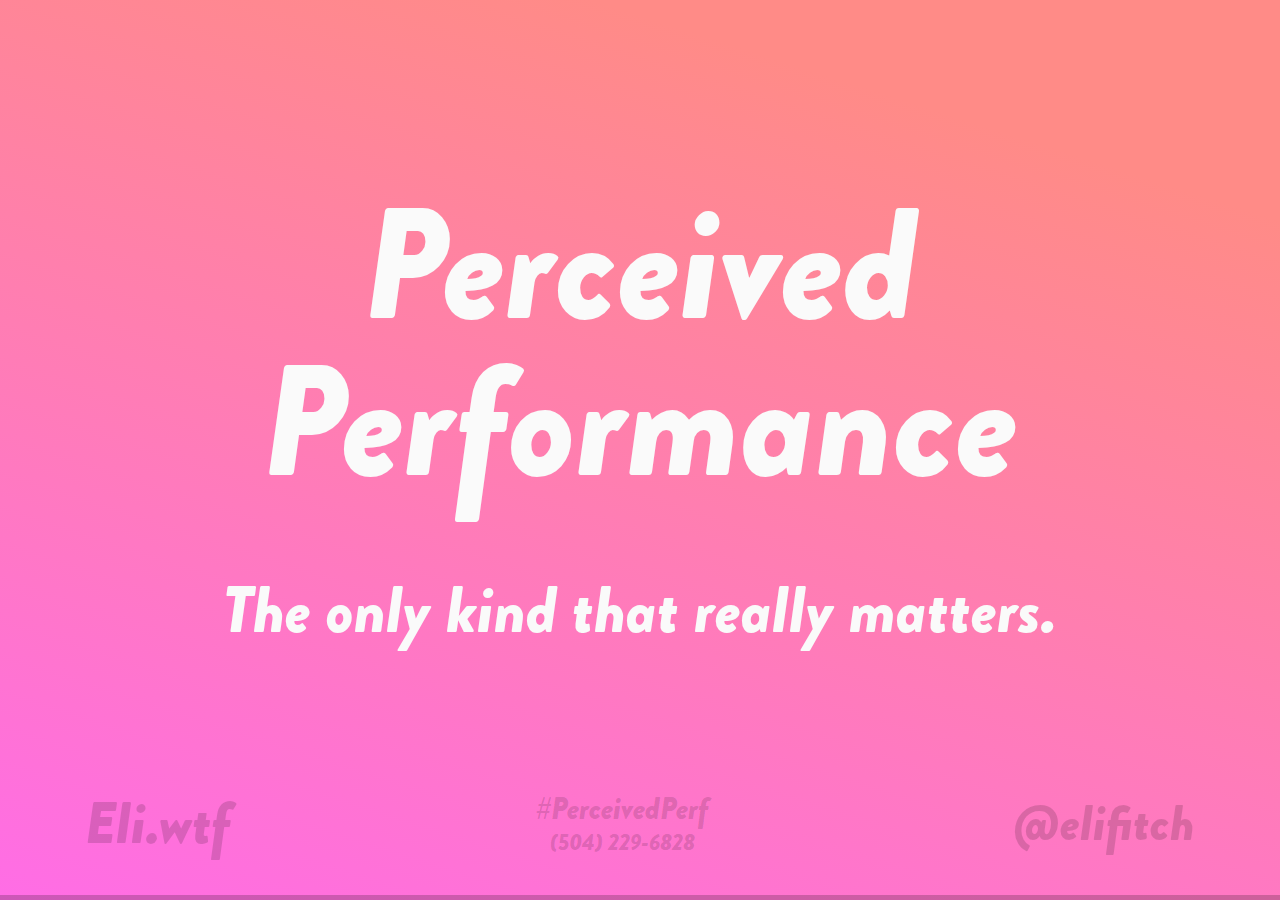
==== index.html @ f47ef0c5 "fonts n thing" ====
<!doctype html>
<html>
	<head>
		<meta charset="utf-8">
		<meta name="viewport" content="width=device-width, initial-scale=1.0, maximum-scale=1.0, user-scalable=no">

		<title>Understanding Perceived Performance</title>

		<link rel="stylesheet" href="css/reveal.css">
		<link rel="stylesheet" href="css/theme/eli-pres.css">

		<!-- Theme used for syntax highlighting of code -->
		<link rel="stylesheet" href="lib/css/zenburn.css">

		<!-- Printing and PDF exports -->
		<script>
			var link = document.createElement( 'link' );
			link.rel = 'stylesheet';
			link.type = 'text/css';
			link.href = window.location.search.match( /print-pdf/gi ) ? 'css/print/pdf.css' : 'css/print/paper.css';
			document.getElementsByTagName( 'head' )[0].appendChild( link );
		</script>

		<script src="demos/lib/js/jquery.min.js"></script>
	</head>
	<body>
		<div class="reveal">
			<div class="slides">
				<section data-background-image="img/pink-orange-gradient.svg" data-state="footer-fade">
					<h1 class="main-title">Perceived Performance</h1>
					<h3>The only kind that really matters.</h3>
				</section>
				<section data-background-image="img/pink-orange-gradient.svg" data-state="footer-fade">
					<h2>#PerceivedPerf</h2>
					<h3>(504) BAYOU-AT</h3>
					<h4 class="fragment">#PerceivedPerf [1-5] [comment]</h4>
					<h4 class="fragment">#PerceivedPerf 5 speaker is v handsome &amp; snappy dresser imo</h4>
				</section>
				<section>
					<h2>Hi, I'm Eli.</h2>
					<h4 class="fragment">I make weird stuff on the internet</h4>
				</section>
				<section>
					<img class="st-logo" src="img/st.svg" alt="">
					<img class="st-logo fragment" src="img/codepen.svg" alt="">
					<img class="st-logo fragment" src="img/skull-fella.png" alt="">
				</section>
				<section>
					<div class="list">
						<h2 class="list__heading">Today I'll be shrieking about</h2>
						<ul>
							<li class="fragment">Why focusing on perceived performance is smart</li>
							<li class="fragment">How humans perceive time</li>
							<!-- <li class="fragment">How to make passive waiting time less painful</li> -->
							<li class="fragment">Techniques to manage passive waiting time</li>
							<li class="fragment">Predictive design</li>
						</ul>
					</div>
				</section>
				<section data-background-image="img/pink-orange-gradient.svg" data-state="footer-fade">
					<h1 class="title">Why Perceived<br>Performance Matters
					</h1>
				</section>
				<section>
					<h2>
						Web Performance
						<br>
						<span class="fragment">is a matter of time.</span>
					</h2>
					<aside class="notes">We talk about web performance in terms of time. Seconds to first paint, latency, download speed, etc </aside>
				</section>
				<section>
					<h2>Time is a funny thing.</h2>
					<img src="img/thinky.png" class="transparent" alt="" style="width: 3em;">
					<aside class="notes">
						It means different things to different ppl
						It expands and contracts
						It's really hard to estimate, just ask any developer
					</aside>
				</section>
				<!-- <section>
					<img src="img/lol.gif" alt="">
					<aside class="notes">It means different things to different ppl</aside>
				</section> -->
				<section>
					<img src="img/dmv.jpg" alt="">
					<aside class="notes">
						Anyone who's ever been to the DMV can tell you, it can even stand completely still, run backwards, and tear apart the fabric of reality
					</aside>
				</section>
				<!-- <section>
					<img src="img/picard.jpg" alt="">
					<aside class="notes">I mean time doesn't really exist b/c look at patrick stewart</aside>
				</section> -->
				<!-- <section>
					<img src="img/thinky.png" class="transparent" alt="">
					<aside class="notes">It means different things to different ppl</aside>
				</section> -->
				<!-- <section>
					<h2>Time is a funny thing.</h2>
					<aside class="notes">
						It means different things to different ppl.

						It's hard for people to estimate.

						Heck maybe even that one stoner friend Travis doesn't even think time exists...man.
					</aside>
				</section> -->
				<section>
					<h2>
						<span class="fragment">Objective time</span>
						<br>vs.<br>
						<span class="fragment">Subjective time</span>
					</h2>
					<aside class="notes">
						There are really two different types of "time".  The time we observe is so different from the time we measure.
						Key distinction. The difference between what a clock and what a human observes.
						The difference between a timer and watching the pot of water boil
					</aside>
				</section>
				<section>
					<h2>We optimize for objective time<br><span class="fragment">but that isn't very efficient.</span></h2>
					<aside class="notes">
						Objective time is easy to measure, that's why we focus on it.

						But if the goal is to make our shit feel fast, just addressing objective time is not very efficient.
					</aside>
				</section>
				<section>
					<h2>Just Noticeable Difference.</h2>
					<aside class="notes">
						The field of Psychophysics, the raddest name for a science btw, has this concept of just noticeable difference.
						Basically any human observable phenomena needs to pass a threshhold or else they'll just say "seems about the same to me"
					</aside>
				</section>
				<section>
					<h2>Time differences of <span class="fragment anim-stroke">20%</span> or less are imperceptible.</h2>
					<h6 class="citation" href="http://torbit.com/blog/2011/11/29/psychology-of-software-performance/">Steve Seow, Microsoft</h6>
					<aside class="notes">
						TODO: source????  Which means around 30% is needed to make it feel like a significant improvement.
					</aside>
				</section>
				<section>
					<h2>Shoot for <span class="fragment anim-stroke">30%</span> speedup.</h2>
					<aside class="notes">
						Which means around 30% is needed to make it feel like a significant improvement.
					</aside>
				</section>
				<section>
					<h2>We don't live inside of a web performance blog post.</h2>
					<aside class="notes">
						30%, especially for a large codebase, can take a very long time to get there, and take a lot of resources.
					</aside>
				</section>
				<section>
					<img src="img/fucked-down-here.gif" alt="" style="width: 60%">
					<aside class="notes">
						We don't live in a blog post, reality is much more like this.
					</aside>
				</section>
				<section>
					<h2>We don't live inside of a web performance blog post.</h2>
					<aside class="notes">
						30%, especially for a large codebase, can take a very long time to get there, and take a lot of resources.
					</aside>
				</section>
				<section>
					<h2>
						Focus on the subjective.<br>
						Better <span class="emoji">💥</span> for <span class="emoji">🤑</span>.
					</h2>

					<aside class="notes">The types of scenarios considered in many web performance studies/examples are really clean slate/pie in the sky scenarios that don't acknowledge the constraints within which we as devs operate. Sometimes you don't have a great deal of control over asset delivery, your application requires long asynchronous processes that cannot be easily improved, etc. We sell ourselves short by focusing on improving objective time when we can sometimes make much greater strides to how fast our apps &amp; sites *feel* without improving their actual speed at all.</aside>
				</section>
				<section data-background-image="img/pink-orange-gradient.svg" data-state="footer-fade">
					<h1 class="title">How Humans<br>Perceive Time</h1>
					<aside class="notes">
						TODO: fix title
					</aside>
				</section>
				<section>
					<h2>
						<span class="fragment">Active phase</span>
						<br>vs.<br>
						<span class="fragment">Passive phase</span>
					</h2>
					<aside class="notes">
						Active phase characterized by a high level of mental activity, passive phase by a high level of thumb twiddling.
					</aside>
				</section>
				<section>
					<h2>
						Humans tend to overestimate passive waits by <span class="fragment anim-stroke">36%</span> .
					</h2>
					<h6 class="citation">Richard Larson, MIT</h6>
					<aside class="notes">
						Humans overestimate passive waits by 36%, per Richard Larson of MIT
					</aside>
				</section>
				<section>
					<h2>
						<span class="fragment emoji">🚗💨</span>
						<br>vs.<br>
						<span class="fragment emoji u-inline-block u-pt-04">🚐🚗🚐</span>
					</h2>
					<aside class="notes">
						Riding your bike a half hour to work can seem shorter than a 20 minute drive spent sitting in traffic.
					</aside>
				</section>
				<section>
					<h2>
						<span class="fragment emoji">🤔</span>
						<br>vs.<br>
						<span class="fragment emoji u-inline-block u-pt-04">🕐🌮🕑🌮🕒</span>
					</h2>
					<aside class="notes">
						Some examples of how events break down into their active and passive phases.

						Think of waiting for food. Hemming and hawwing deciding what you want to eat doesn't really feel like time stretches on for ages, but waiting for a server to bring your food somehow does.

						On the web, the distinction can be filling out a form, and waiting for your order to be approved.
					</aside>
				</section>
				<!-- <section>
					<h2>
						<span class="fragment emoji">💅</span>
						<br>vs.<br>
						<span class="fragment emoji u-inline-block u-pt-04">😑</span>
					</h2>
					<aside class="notes">
						Getting ready for a date and then waiting for your date to come pick you up
					</aside>
				</section> -->
				<!-- <section>
					<h2>
						<span class="fragment emoji">🔎</span>
						<br>vs.<br>
						<span class="fragment emoji u-inline-block u-pt-04">⋯⋯⋯✈️</span>
					</h2>
					<aside class="notes">
						Like searching a travel site with your trip details, and waiting for it to go get you flight information
					</aside>
				</section> -->
				<section>
					<div class="list">
						<h2 class="list__heading">
							Let's do something about it
						</h2>
						<ul>
							<li class="fragment">Make passive phase less painful</li>
							<li class="fragment">Make active phase a greater proportion<br>of the total time</li>
						</ul>
					</div>
					<aside class="notes">
						
					</aside>
				</section>
				<section data-background-image="img/pink-orange-gradient.svg" data-state="footer-fade">
					<!-- <h1 class="title">Un-Suck Passive Time</h1> -->
					<h1 class="title">Un-Suck Waiting Time</h1>
				</section>
				<section>
					<div class="list">
						<h2 class="list__heading">
							What we can do
						</h2>
						<ul>
							<li class="fragment">Respond to users immediately<!--even if nothing is happening--></li>
							<li class="fragment">Give users a sense of certainty</li>
							<!-- <li class="fragment">Explain what's happening</li> -->
							<li class="fragment">Occupy users' attention</li>
							<li class="fragment">Render minimum viable layout</li>
						</ul>
					</div>
					<aside class="notes">
						There are a lot of little things we can do to make passive waiting less shitty,
						I believe these 4 provide the most impact
					</aside>
				</section>
				<section>
					<h2 class="sub-title title--gradient">Immediate<br>Response</h2>
					<aside class="notes"></aside>
				</section>
				<section>
					<h2>Takes <span class="fragment anim-stroke">~1 second</span> for<br>flow to be disrupted.</h2>
					<h6 class="citation">Jakob Nielsen, Neilsen Norman Group</h6>
					<aside class="notes">
						in a pretty famous study Jakob Nielsen of the Nielsen Norman Group showed that it took
						about 1 sec for peoples flow of thought to be disrupted &amp; for them to mentally transition to a waiting state.
					</aside>
					<!-- <h4 class="fragment">So this simple change gets you half way to the 20% threshhold!</h4> -->
				</section>
				<section>
					<h2>Let's pack as much loading into that 1 second as possible.</h2>
					<aside class="notes">
						If it takes 1 sec for ppl to even realize they're waiting, lets pack as much as possible into that 1 second.
					</aside>
				</section>
				<section>
					<h2>
						<span class="fragment">Mousedown event</span>
						<br>vs.<br>
						<span class="fragment">Click event</span>
					</h2>
					<aside class="notes">
						One of my favorite ways to do that is replacing click events with mousedown events.
						Click events actually fire not when the mouse button goes down, but when it comes back up again.
						So there's this gap when the user has clicked down, but the click event has yet to fire.
					</aside>
				</section>
				<section>
					<iframe src="demos/mousedown.html" frameborder="0" class="frame"></iframe>
					<aside class="notes">
						
					</aside>
				</section>
				<section>
					<h2>Mousedown gives you a<br><span class="fragment anim-stroke">100-150ms</span> head start.</h2>
					<aside class="notes">
						
					</aside>
				</section>
				<section>
					<h2>Stay <span class="active">:active,</span> kids!</h2>
					<h4 class="fragment">Animation duration sweet spot is 150-200ms.</h4>
					<aside class="notes">
						Active states function just like hoverstates, but they fire when an element is clicked.
						They immediately give your app a sense of immediacy and responsiveness which helps to keep the user's thought flow uninterrupted.
						
						If you set the active animation duration to 150-200ms, people will keep their mouse button pressed for the full duration of the animation, so you can coax them into giving us a longer head start from our mousedown event.

					</aside>
				</section>
				<section>
					<h2 class="sub-title title--gradient">Give Users<br>Certainty</h2>
					<aside class="notes"></aside>
				</section>
				<section>
					<h2>Uncertain waits feel longer.</h2>
					<h6 class="citation">David Maister</h6>
					<aside class="notes">
						Postulated by business consultant but confirmed in several studies. If people don't have a sense of how much has elapsed and how much is left.
					</aside>
				</section>
				<section>
					<h2>
						<span>P</span><span class="fragment">rogr</span><span class="fragment">ess </span><span class="fragment">ba</span><span class="fragment">...</span><span class="fragment">.</span><span class="fragment">.</span><span class="fragment">rs!</span>
					</h2>

					<aside class="notes">
						Honestly?  Someone much smarter than me could probably give an entire talk on progress bars alone. Progress bars with a counter running band animation have the appearance of running faster [[TODO MEDIA: include anim]]
					</aside>
				</section>
				<section>
					<!-- <h2>Animation makes a difference.</h2> -->
					<h2 class="fragment anim-bounce"><span>A</span><span>n</span><span>i</span><span>m</span><span>a</span><span>t</span><span>i</span><span>o</span><span>n</span><span>&nbsp;</span><span>m</span><span>a</span><span>k</span><span>e</span><span>s</span><span>&nbsp;</span><span>a</span><span>&nbsp;</span><span>d</span><span>i</span><span>f</span><span>f</span><span>e</span><span>r</span><span>e</span><span>n</span><span>c</span><span>e</span><span>.</span></h2>

					<aside class="notes">
						Honestly?  Someone much smarter than me could probably give an entire talk on progress bars alone. Progress bars with a counter running band animation have the appearance of running faster [[TODO MEDIA: include anim]]
					</aside>
				</section>
				<section>
					<!-- <iframe src="https://codepen.io/EliFitch/full/179fd5d77c41b213e2cb813a047faeaa/" frameborder="0" class="frame"></iframe> -->
					<iframe src="demos/progress.html" frameborder="0" class="frame"></iframe>
					<h6 class="citation" style="padding-top: 0">Chris Harrison, Carnegie Mellon</h6>
				</section>
				<section>
					<h2>Bars with accelerating<br>bands feel <span class="fragment anim-stroke">12%</span> faster.</h2>
					<h6 class="citation">Chris Harrison, Carnegie Mellon</h6>
					<aside class="notes">
						Can get that accelerating feel just by applying an ease-in to the animation
					</aside>
				</section>

				<section>
					<div class="list">
						<h2 class="list__heading">Don't overdo it</h2>
						<ul>
							<li class="fragment">&lt; 1s? Don't bother.</li>
							<li class="fragment">~ 1-3s? Stick to the basics.</li>
							<li class="fragment">~ 3-10s? Time to get fancy.</li>
						</ul>
					</div>

					<aside class="notes">
						Any action taking less than 1 or so seconds doesn't need an indicator at all, thought is uninterrupted.
						1-3 seconds displaying a spinner or basic prog is preferable. Don't want to include lots of explanation and distract users from the task at hand
						3-10 Now you want to have progress bars with explanation text and/or animation
					</aside>
				</section>
				<section>
					<h2>
						<span class="fragment anim-spin">But </span>
						<span class="fragment anim-spin">what </span>
						<span class="fragment anim-spin">about </span>
						<span class="fragment anim-spin">spinners?</span>
					</h2>
					<h2>
						<span class="fragment anim-spin--slow">
							Meh.
						</span>
					</h2>
				</section>
				<!-- <section>
					<h2 class="sub-title title--gradient">Explain Yourself</h2>
					<aside class="notes"></aside>
				</section>
				<section>
					<h2>Unexplained waits feel longer.</h2>
					<h6 class="citation">David Maister</h6>
					<aside class="notes">
						Flight delays.

						Waits feel long and unjust when they're unexplained. Be honest w/ your users and tell them what's going on.  Explain to them the value of why they have to wait for something to load.
					</aside>
				</section>
				<section>
					<h2>TMI isn't always a bad thing.</h2>
					<h2 class="fragment">Give users incremental information.</h2>
					<aside class="notes">
						
					</aside>
				</section>
				<section>
					<iframe src="demos/progress-explain.html" frameborder="0" class="frame" id="expl"></iframe>
					<button class="lil-button js-reset" data-reset="expl">RESET</button>
					<aside class="notes">
						A science man named David Maister composed a list of prinicples that generally describe how humans perceive waits. Some of them are particularly applicable, and we can use these as a guide to take steps that make our creations feel faster.

						One of them is uncertain waits feel longer
					</aside>
				</section> -->
				<section>
					<h2 class="sub-title title--gradient">Occupy Users'<br>Attention</h2>
					<h4 class="fragment title--gradient" style="line-height: 1.2">Reticulating splines.</h4>
					<aside class="notes"></aside>
				</section>
				<section>
					<img src="img/zoidberg.gif" alt="">
					<aside class="notes"></aside>
				</section>
				<section>
					<img src="img/slack-loading.gif" alt="">
					<aside class="notes">
						Animation can also play another role where because it holds attention, it can be used to elegantly pass attention to where it's needed. how it goes from loading to skeleton to ui.
					</aside>
				</section>
				<section>
					<img src="img/human-revolution-loading.jpg" alt="">
					<aside class="notes"></aside>
				</section>
				<section>
					<img src="img/uber-waiting-game.png" alt="" style="height: 45vh;">
					<aside class="notes">
						Interactive.
					</aside>
				</section>
				<!-- <section>
					<h2>Animation</h2>
					<aside class="notes">
						TODO: animate this dood.
					</aside>
				</section> -->
				<section>
					<h2>If this feels like cheating,<br>that's because it is.</h2>
					<h4 class="fragment">You dirty cheaters, you.</h4>
					<aside class="notes">
						This information doesn't have to be directly related to what you're doing; and that's okay.
					</aside>
				</section>
				<section>
					<h2 class="sub-title title--gradient">Minimum<br>Viable Layout</h2>
					<aside class="notes"></aside>
				</section>
				<section>
					<h2 style="font-size: 2em;">Rather than hasten passive phase, increase active phase's share.</h2>
				</section>
				<section>
					<h2>Identify what your users<br>interact with first.</h2>
					<aside class="notes"></aside>
				</section>
				<section>
					<img src="img/amazon.jpg" alt="">
				</section>
				<section>
					<h2>Render that first.</h2>
					<h2  class="fragment">Lazyload everything else.</h2>
					<aside class="notes"></aside>
				</section>
				<section>
					<h2>Not as simple as "above the fold".</h2>
					<aside class="notes"></aside>
				</section>
				<!-- <section>
					<img class="transparent" src="img/medium-skeleton.png" alt="">
				</section> -->
				<section data-background-image="img/pink-orange-gradient.svg" data-state="footer-fade">
					<h1 class="title">Predictive<br>Design</h1>
				</section>
				<section>
					<img src="img/airplane.jpg">
				</section>
				<section>
					<img src="img/baggage-claim-sleep.gif">
				</section>
				<section>
					<h2 class="emoji">🏃🏃🏃🏃🏃</h2>
				</section>
				<section>
					<img src="img/baggage-claim-kramer.gif">
				</section>
				<!-- <section>
					<h2>
						<span class="fragment emoji">🤔</span>
						<br>vs.<br>
						<span class="fragment emoji u-inline-block u-pt-04">🕐🌮🕑🌮🕒</span>
					</h2>
					<aside class="notes">
						Going back to the restaurant example, what if we could accurately predict what you were going to order, so the food was being prepared as you were making up your mind, and as soon as you put in the order, we just brought out the food. That's predictive design.
					</aside>
				</section> -->
				<section>
					<h2>We can do something similar.</h2>
					<aside class="notes">
						Behavior of disembarking passengers is *very* predictable. They mostly travel to the baggage claim by the fastest possible route, and then procede to ground transportation.  They leaned on their understanding of how passengers behave, and used it to their advantage to make active time a much greater proportion of the experience.
					</aside>
				</section>
				<section>
					<h2>Users aren't snowflakes.</h2>
					<img class="fragment" src="img/snowflake.gif" alt="">
					<h2 class="fragment">Behavior follows patterns.</h2>
					<aside class="notes">
						restyle?
					</aside>
				</section>
				<section>
					<h2>If we can predict what users will do, why not preload their next action before they take it?</h2>
					<aside class="notes">
						restyle?
					</aside>
				</section>
				<!-- <section>
					<img src="img/math.gif" alt="">
				</section> -->
				<section>
					<img src="img/math-bird.gif" alt="">
				</section>
				<section>
					<h2>Doesn't have to be crazy complicated.</h2>
				</section>
				<!-- <section>
					<h2>If we know what a user's done, or is doing, we can guess at what they will do next.</h2>
					<aside class="notes">
						
					</aside>
				</section> -->
				<!-- <section>
					<h2>Why wait for a click?</h2>
					<h2 class="fragment">Idle time is a terrible thing to waste.</h2>
					<aside class="notes">
						
					</aside>
				</section> -->
				<section>
					<iframe src="demos/predictive-form-1.html" frameborder="0" class="frame" id="demo-1"></iframe>
					<button class="lil-button js-reset" data-reset="demo-1">RESET</button>
					<aside class="notes">
						
					</aside>
				</section>
				<section>
					<iframe src="demos/predictive-form-2.html" frameborder="0" class="frame" id="demo-2"></iframe>
					<button class="lil-button js-reset" data-reset="demo-2">RESET</button>
					<aside class="notes">
						
					</aside>
				</section>
				<section>
					<!-- <iframe src="http://codepen.io/EliFitch/full/de45fbe0774bc6f6dce5db60fa25923d/" frameborder="0" class="frame"></iframe> -->
					<iframe src="demos/predictive-button-1.html" frameborder="0" class="frame" id="demo-3"></iframe>
					<button class="lil-button js-reset" data-reset="demo-3">RESET</button>
					<aside class="notes">
						
					</aside>
				</section>
				<section>
					<!-- <iframe src="http://codepen.io/EliFitch/full/87b337c9619afca8f390d173b505f1b7/" frameborder="0" class="frame"></iframe> -->
					<iframe src="demos/predictive-button-2.html" frameborder="0" class="frame" id="demo-4"></iframe>
					<button class="lil-button js-reset" data-reset="demo-4">RESET</button>
					<aside class="notes">
						
					</aside>
				</section>
				<section>
					<h2>Predictive design is a very powerful tool.</h2>
					<h2 class="fragment">Use it <span class="fragment anim-stroke">wisely.</span></h2>
					<aside class="notes">
						Don't do it just to do it. Lean on user data, find where using predictive design would have the most impact; use it in areas of high certainty
					</aside>
				</section>
				<section>
					<h2>Mitigate risk with data.</h2>
					<aside class="notes">
						
					</aside>
				</section>
				<section data-background-image="img/pink-orange-gradient.svg" data-state="footer-fade">
					<h1 class="title">TLDR;</h1>
				</section>
				<section>
					<h2>At the end of the day, what matters is how it <span class="fragment anim-stroke">feels.</span></h2>
					<aside class="notes"></aside>
				</section>
				<section>
					<!-- <h2>Focus on perceived performance.</h2> -->
					<!-- <h2 class="fragment">Focus on the user.</h2> -->
					<h2>Think about how you<br>want to use your resources.</h2>
					<aside class="notes"></aside>
				</section>
				<section>
					<h2>Rely on data to<br>make sound decisions.</h2>
					<aside class="notes"></aside>
				</section>
				<section>
					<!-- <h2>Focus on perceived performance.</h2> -->
					<!-- <h2 class="fragment">Focus on the user.</h2> -->
					<h2>Focus on the user.</h2>
					<aside class="notes"></aside>
				</section>
				<!-- <section>
					<h2>Optimizing for perceived performance is more efficient.</h2>
					<aside class="notes"></aside>
				</section>
				<section>
					<h2>Build for immediacy.</h2>
					<aside class="notes"></aside>
				</section>
				<section>
					<h2>Give users feedback.</h2>
					[[[<h2 class="fragment">But not too much.</h2>]]]
					<aside class="notes"></aside>
				</section>
				<section>
					<h2>Whenever possible,<br>predict and preload.</h2>
					<aside class="notes">
						Made a joke about machine learning and stuff, and while it doesn't have to be that complex it certainly can be.
						If you work for a company that has a lot of data on how your users interact w/ your app, you could very feasibly make accurate predictions about what their next action/page/whatever will be without relying on something so crude as cursor position.
					</aside>
				</section> -->
				<section data-background-image="img/pink-orange-gradient.svg">
					<h1 class="thank-you">Thanks <img class="rad-pointer" src="img/rad-pointer.png" alt=""> y'all!</h1>
					<h4 style="color: rgba(0,0,0,0.4)">http://assets.eli.wtf/talks/perceived-perf-talk</h4>
					<h4 style="color: rgba(0,0,0,0.4)">http://eli.wtf/fun</h4>
					<!-- 
					<h2>y'all!</h2> -->
				</section>


			<div class="footer">
				<a class="footer__logo" href="http://eli.wtf/" target="_blank">Eli.wtf</a>
				<span href="" class="footer__small">#PerceivedPerf<br><span class="footer__small">(504) 229-6828</span></span>
				<a class="footer__social" href="http://twitter.com/elifitch" target="_blank">@elifitch</a>
			</div>
		</div>


		<script src="lib/js/head.min.js"></script>
		<script src="js/reveal.js"></script>

		<script>
			// More info https://github.com/hakimel/reveal.js#configuration
			Reveal.initialize({
				history: true,
				controls: false,
				progress: true,

				// More info https://github.com/hakimel/reveal.js#dependencies
				dependencies: [
					{ src: 'plugin/markdown/marked.js' },
					{ src: 'plugin/markdown/markdown.js' },
					{ src: 'plugin/notes/notes.js', async: true },
					{ src: 'plugin/highlight/highlight.js', async: true, callback: function() { hljs.initHighlightingOnLoad(); } }
				]
			});

			$('.js-reset').on('click', function() {
				var target = $(this).attr('data-reset');
				document.getElementById(target).contentWindow.location.reload();
			})
		</script>
	</body>
</html>
---- css/reveal.css ----
/*!
 * reveal.js
 * http://lab.hakim.se/reveal-js
 * MIT licensed
 *
 * Copyright (C) 2016 Hakim El Hattab, http://hakim.se
 */
/*********************************************
 * RESET STYLES
 *********************************************/
html, body, .reveal div, .reveal span, .reveal applet, .reveal object, .reveal iframe,
.reveal h1, .reveal h2, .reveal h3, .reveal h4, .reveal h5, .reveal h6, .reveal p, .reveal blockquote, .reveal pre,
.reveal a, .reveal abbr, .reveal acronym, .reveal address, .reveal big, .reveal cite, .reveal code,
.reveal del, .reveal dfn, .reveal em, .reveal img, .reveal ins, .reveal kbd, .reveal q, .reveal s, .reveal samp,
.reveal small, .reveal strike, .reveal strong, .reveal sub, .reveal sup, .reveal tt, .reveal var,
.reveal b, .reveal u, .reveal center,
.reveal dl, .reveal dt, .reveal dd, .reveal ol, .reveal ul, .reveal li,
.reveal fieldset, .reveal form, .reveal label, .reveal legend,
.reveal table, .reveal caption, .reveal tbody, .reveal tfoot, .reveal thead, .reveal tr, .reveal th, .reveal td,
.reveal article, .reveal aside, .reveal canvas, .reveal details, .reveal embed,
.reveal figure, .reveal figcaption, .reveal footer, .reveal header, .reveal hgroup,
.reveal menu, .reveal nav, .reveal output, .reveal ruby, .reveal section, .reveal summary,
.reveal time, .reveal mark, .reveal audio, .reveal video {
  margin: 0;
  padding: 0;
  border: 0;
  font-size: 100%;
  font: inherit;
  vertical-align: baseline; }

.reveal article, .reveal aside, .reveal details, .reveal figcaption, .reveal figure,
.reveal footer, .reveal header, .reveal hgroup, .reveal menu, .reveal nav, .reveal section {
  display: block; }

/*********************************************
 * GLOBAL STYLES
 *********************************************/
html,
body {
  width: 100%;
  height: 100%;
  overflow: hidden; }

body {
  position: relative;
  line-height: 1;
  background-color: #fff;
  color: #000; }

/*********************************************
 * VIEW FRAGMENTS
 *********************************************/
.reveal .slides section .fragment {
  opacity: 0;
  visibility: hidden;
  -webkit-transition: all .2s ease;
          transition: all .2s ease; }
  .reveal .slides section .fragment.visible {
    opacity: 1;
    visibility: visible; }

.reveal .slides section .fragment.grow {
  opacity: 1;
  visibility: visible; }
  .reveal .slides section .fragment.grow.visible {
    -webkit-transform: scale(1.3);
            transform: scale(1.3); }

.reveal .slides section .fragment.shrink {
  opacity: 1;
  visibility: visible; }
  .reveal .slides section .fragment.shrink.visible {
    -webkit-transform: scale(0.7);
            transform: scale(0.7); }

.reveal .slides section .fragment.zoom-in {
  -webkit-transform: scale(0.1);
          transform: scale(0.1); }
  .reveal .slides section .fragment.zoom-in.visible {
    -webkit-transform: none;
            transform: none; }

.reveal .slides section .fragment.fade-out {
  opacity: 1;
  visibility: visible; }
  .reveal .slides section .fragment.fade-out.visible {
    opacity: 0;
    visibility: hidden; }

.reveal .slides section .fragment.semi-fade-out {
  opacity: 1;
  visibility: visible; }
  .reveal .slides section .fragment.semi-fade-out.visible {
    opacity: 0.5;
    visibility: visible; }

.reveal .slides section .fragment.strike {
  opacity: 1;
  visibility: visible; }
  .reveal .slides section .fragment.strike.visible {
    text-decoration: line-through; }

.reveal .slides section .fragment.fade-up {
  -webkit-transform: translate(0, 20%);
          transform: translate(0, 20%); }
  .reveal .slides section .fragment.fade-up.visible {
    -webkit-transform: translate(0, 0);
            transform: translate(0, 0); }

.reveal .slides section .fragment.fade-down {
  -webkit-transform: translate(0, -20%);
          transform: translate(0, -20%); }
  .reveal .slides section .fragment.fade-down.visible {
    -webkit-transform: translate(0, 0);
            transform: translate(0, 0); }

.reveal .slides section .fragment.fade-right {
  -webkit-transform: translate(-20%, 0);
          transform: translate(-20%, 0); }
  .reveal .slides section .fragment.fade-right.visible {
    -webkit-transform: translate(0, 0);
            transform: translate(0, 0); }

.reveal .slides section .fragment.fade-left {
  -webkit-transform: translate(20%, 0);
          transform: translate(20%, 0); }
  .reveal .slides section .fragment.fade-left.visible {
    -webkit-transform: translate(0, 0);
            transform: translate(0, 0); }

.reveal .slides section .fragment.current-visible {
  opacity: 0;
  visibility: hidden; }
  .reveal .slides section .fragment.current-visible.current-fragment {
    opacity: 1;
    visibility: visible; }

.reveal .slides section .fragment.highlight-red,
.reveal .slides section .fragment.highlight-current-red,
.reveal .slides section .fragment.highlight-green,
.reveal .slides section .fragment.highlight-current-green,
.reveal .slides section .fragment.highlight-blue,
.reveal .slides section .fragment.highlight-current-blue {
  opacity: 1;
  visibility: visible; }

.reveal .slides section .fragment.highlight-red.visible {
  color: #ff2c2d; }

.reveal .slides section .fragment.highlight-green.visible {
  color: #17ff2e; }

.reveal .slides section .fragment.highlight-blue.visible {
  color: #1b91ff; }

.reveal .slides section .fragment.highlight-current-red.current-fragment {
  color: #ff2c2d; }

.reveal .slides section .fragment.highlight-current-green.current-fragment {
  color: #17ff2e; }

.reveal .slides section .fragment.highlight-current-blue.current-fragment {
  color: #1b91ff; }

/*********************************************
 * DEFAULT ELEMENT STYLES
 *********************************************/
/* Fixes issue in Chrome where italic fonts did not appear when printing to PDF */
.reveal:after {
  content: '';
  font-style: italic; }

.reveal iframe {
  z-index: 1; }

/** Prevents layering issues in certain browser/transition combinations */
.reveal a {
  position: relative; }

.reveal .stretch {
  max-width: none;
  max-height: none; }

.reveal pre.stretch code {
  height: 100%;
  max-height: 100%;
  box-sizing: border-box; }

/*********************************************
 * CONTROLS
 *********************************************/
.reveal .controls {
  display: none;
  position: fixed;
  width: 110px;
  height: 110px;
  z-index: 30;
  right: 10px;
  bottom: 10px;
  -webkit-user-select: none; }

.reveal .controls button {
  padding: 0;
  position: absolute;
  opacity: 0.05;
  width: 0;
  height: 0;
  background-color: transparent;
  border: 12px solid transparent;
  -webkit-transform: scale(0.9999);
          transform: scale(0.9999);
  -webkit-transition: all 0.2s ease;
          transition: all 0.2s ease;
  -webkit-appearance: none;
  -webkit-tap-highlight-color: transparent; }

.reveal .controls .enabled {
  opacity: 0.7;
  cursor: pointer; }

.reveal .controls .enabled:active {
  margin-top: 1px; }

.reveal .controls .navigate-left {
  top: 42px;
  border-right-width: 22px;
  border-right-color: #000; }

.reveal .controls .navigate-left.fragmented {
  opacity: 0.3; }

.reveal .controls .navigate-right {
  left: 74px;
  top: 42px;
  border-left-width: 22px;
  border-left-color: #000; }

.reveal .controls .navigate-right.fragmented {
  opacity: 0.3; }

.reveal .controls .navigate-up {
  left: 42px;
  border-bottom-width: 22px;
  border-bottom-color: #000; }

.reveal .controls .navigate-up.fragmented {
  opacity: 0.3; }

.reveal .controls .navigate-down {
  left: 42px;
  top: 74px;
  border-top-width: 22px;
  border-top-color: #000; }

.reveal .controls .navigate-down.fragmented {
  opacity: 0.3; }

/*********************************************
 * PROGRESS BAR
 *********************************************/
.reveal .progress {
  position: fixed;
  display: none;
  height: 3px;
  width: 100%;
  bottom: 0;
  left: 0;
  z-index: 10;
  background-color: rgba(0, 0, 0, 0.2); }

.reveal .progress:after {
  content: '';
  display: block;
  position: absolute;
  height: 20px;
  width: 100%;
  top: -20px; }

.reveal .progress span {
  display: block;
  height: 100%;
  width: 0px;
  background-color: #000;
  -webkit-transition: width 800ms cubic-bezier(0.26, 0.86, 0.44, 0.985);
          transition: width 800ms cubic-bezier(0.26, 0.86, 0.44, 0.985); }

/*********************************************
 * SLIDE NUMBER
 *********************************************/
.reveal .slide-number {
  position: fixed;
  display: block;
  right: 8px;
  bottom: 8px;
  z-index: 31;
  font-family: Helvetica, sans-serif;
  font-size: 12px;
  line-height: 1;
  color: #fff;
  background-color: rgba(0, 0, 0, 0.4);
  padding: 5px; }

.reveal .slide-number-delimiter {
  margin: 0 3px; }

/*********************************************
 * SLIDES
 *********************************************/
.reveal {
  position: relative;
  width: 100%;
  height: 100%;
  overflow: hidden;
  -ms-touch-action: none;
      touch-action: none; }

.reveal .slides {
  position: absolute;
  width: 100%;
  height: 100%;
  top: 0;
  right: 0;
  bottom: 0;
  left: 0;
  margin: auto;
  overflow: visible;
  z-index: 1;
  text-align: center;
  -webkit-perspective: 600px;
          perspective: 600px;
  -webkit-perspective-origin: 50% 40%;
          perspective-origin: 50% 40%; }

.reveal .slides > section {
  -ms-perspective: 600px; }

.reveal .slides > section,
.reveal .slides > section > section {
  display: none;
  position: absolute;
  width: 100%;
  padding: 20px 0px;
  z-index: 10;
  -webkit-transform-style: preserve-3d;
          transform-style: preserve-3d;
  -webkit-transition: -webkit-transform-origin 800ms cubic-bezier(0.26, 0.86, 0.44, 0.985), -webkit-transform 800ms cubic-bezier(0.26, 0.86, 0.44, 0.985), visibility 800ms cubic-bezier(0.26, 0.86, 0.44, 0.985), opacity 800ms cubic-bezier(0.26, 0.86, 0.44, 0.985);
          transition: transform-origin 800ms cubic-bezier(0.26, 0.86, 0.44, 0.985), transform 800ms cubic-bezier(0.26, 0.86, 0.44, 0.985), visibility 800ms cubic-bezier(0.26, 0.86, 0.44, 0.985), opacity 800ms cubic-bezier(0.26, 0.86, 0.44, 0.985); }

/* Global transition speed settings */
.reveal[data-transition-speed="fast"] .slides section {
  -webkit-transition-duration: 400ms;
          transition-duration: 400ms; }

.reveal[data-transition-speed="slow"] .slides section {
  -webkit-transition-duration: 1200ms;
          transition-duration: 1200ms; }

/* Slide-specific transition speed overrides */
.reveal .slides section[data-transition-speed="fast"] {
  -webkit-transition-duration: 400ms;
          transition-duration: 400ms; }

.reveal .slides section[data-transition-speed="slow"] {
  -webkit-transition-duration: 1200ms;
          transition-duration: 1200ms; }

.reveal .slides > section.stack {
  padding-top: 0;
  padding-bottom: 0; }

.reveal .slides > section.present,
.reveal .slides > section > section.present {
  display: block;
  z-index: 11;
  opacity: 1; }

.reveal.center,
.reveal.center .slides,
.reveal.center .slides section {
  min-height: 0 !important; }

/* Don't allow interaction with invisible slides */
.reveal .slides > section.future,
.reveal .slides > section > section.future,
.reveal .slides > section.past,
.reveal .slides > section > section.past {
  pointer-events: none; }

.reveal.overview .slides > section,
.reveal.overview .slides > section > section {
  pointer-events: auto; }

.reveal .slides > section.past,
.reveal .slides > section.future,
.reveal .slides > section > section.past,
.reveal .slides > section > section.future {
  opacity: 0; }

/*********************************************
 * Mixins for readability of transitions
 *********************************************/
/*********************************************
 * SLIDE TRANSITION
 * Aliased 'linear' for backwards compatibility
 *********************************************/
.reveal.slide section {
  -webkit-backface-visibility: hidden;
          backface-visibility: hidden; }

.reveal .slides > section[data-transition=slide].past,
.reveal .slides > section[data-transition~=slide-out].past,
.reveal.slide .slides > section:not([data-transition]).past {
  -webkit-transform: translate(-150%, 0);
          transform: translate(-150%, 0); }

.reveal .slides > section[data-transition=slide].future,
.reveal .slides > section[data-transition~=slide-in].future,
.reveal.slide .slides > section:not([data-transition]).future {
  -webkit-transform: translate(150%, 0);
          transform: translate(150%, 0); }

.reveal .slides > section > section[data-transition=slide].past,
.reveal .slides > section > section[data-transition~=slide-out].past,
.reveal.slide .slides > section > section:not([data-transition]).past {
  -webkit-transform: translate(0, -150%);
          transform: translate(0, -150%); }

.reveal .slides > section > section[data-transition=slide].future,
.reveal .slides > section > section[data-transition~=slide-in].future,
.reveal.slide .slides > section > section:not([data-transition]).future {
  -webkit-transform: translate(0, 150%);
          transform: translate(0, 150%); }

.reveal.linear section {
  -webkit-backface-visibility: hidden;
          backface-visibility: hidden; }

.reveal .slides > section[data-transition=linear].past,
.reveal .slides > section[data-transition~=linear-out].past,
.reveal.linear .slides > section:not([data-transition]).past {
  -webkit-transform: translate(-150%, 0);
          transform: translate(-150%, 0); }

.reveal .slides > section[data-transition=linear].future,
.reveal .slides > section[data-transition~=linear-in].future,
.reveal.linear .slides > section:not([data-transition]).future {
  -webkit-transform: translate(150%, 0);
          transform: translate(150%, 0); }

.reveal .slides > section > section[data-transition=linear].past,
.reveal .slides > section > section[data-transition~=linear-out].past,
.reveal.linear .slides > section > section:not([data-transition]).past {
  -webkit-transform: translate(0, -150%);
          transform: translate(0, -150%); }

.reveal .slides > section > section[data-transition=linear].future,
.reveal .slides > section > section[data-transition~=linear-in].future,
.reveal.linear .slides > section > section:not([data-transition]).future {
  -webkit-transform: translate(0, 150%);
          transform: translate(0, 150%); }

/*********************************************
 * CONVEX TRANSITION
 * Aliased 'default' for backwards compatibility
 *********************************************/
.reveal .slides > section[data-transition=default].past,
.reveal .slides > section[data-transition~=default-out].past,
.reveal.default .slides > section:not([data-transition]).past {
  -webkit-transform: translate3d(-100%, 0, 0) rotateY(-90deg) translate3d(-100%, 0, 0);
          transform: translate3d(-100%, 0, 0) rotateY(-90deg) translate3d(-100%, 0, 0); }

.reveal .slides > section[data-transition=default].future,
.reveal .slides > section[data-transition~=default-in].future,
.reveal.default .slides > section:not([data-transition]).future {
  -webkit-transform: translate3d(100%, 0, 0) rotateY(90deg) translate3d(100%, 0, 0);
          transform: translate3d(100%, 0, 0) rotateY(90deg) translate3d(100%, 0, 0); }

.reveal .slides > section > section[data-transition=default].past,
.reveal .slides > section > section[data-transition~=default-out].past,
.reveal.default .slides > section > section:not([data-transition]).past {
  -webkit-transform: translate3d(0, -300px, 0) rotateX(70deg) translate3d(0, -300px, 0);
          transform: translate3d(0, -300px, 0) rotateX(70deg) translate3d(0, -300px, 0); }

.reveal .slides > section > section[data-transition=default].future,
.reveal .slides > section > section[data-transition~=default-in].future,
.reveal.default .slides > section > section:not([data-transition]).future {
  -webkit-transform: translate3d(0, 300px, 0) rotateX(-70deg) translate3d(0, 300px, 0);
          transform: translate3d(0, 300px, 0) rotateX(-70deg) translate3d(0, 300px, 0); }

.reveal .slides > section[data-transition=convex].past,
.reveal .slides > section[data-transition~=convex-out].past,
.reveal.convex .slides > section:not([data-transition]).past {
  -webkit-transform: translate3d(-100%, 0, 0) rotateY(-90deg) translate3d(-100%, 0, 0);
          transform: translate3d(-100%, 0, 0) rotateY(-90deg) translate3d(-100%, 0, 0); }

.reveal .slides > section[data-transition=convex].future,
.reveal .slides > section[data-transition~=convex-in].future,
.reveal.convex .slides > section:not([data-transition]).future {
  -webkit-transform: translate3d(100%, 0, 0) rotateY(90deg) translate3d(100%, 0, 0);
          transform: translate3d(100%, 0, 0) rotateY(90deg) translate3d(100%, 0, 0); }

.reveal .slides > section > section[data-transition=convex].past,
.reveal .slides > section > section[data-transition~=convex-out].past,
.reveal.convex .slides > section > section:not([data-transition]).past {
  -webkit-transform: translate3d(0, -300px, 0) rotateX(70deg) translate3d(0, -300px, 0);
          transform: translate3d(0, -300px, 0) rotateX(70deg) translate3d(0, -300px, 0); }

.reveal .slides > section > section[data-transition=convex].future,
.reveal .slides > section > section[data-transition~=convex-in].future,
.reveal.convex .slides > section > section:not([data-transition]).future {
  -webkit-transform: translate3d(0, 300px, 0) rotateX(-70deg) translate3d(0, 300px, 0);
          transform: translate3d(0, 300px, 0) rotateX(-70deg) translate3d(0, 300px, 0); }

/*********************************************
 * CONCAVE TRANSITION
 *********************************************/
.reveal .slides > section[data-transition=concave].past,
.reveal .slides > section[data-transition~=concave-out].past,
.reveal.concave .slides > section:not([data-transition]).past {
  -webkit-transform: translate3d(-100%, 0, 0) rotateY(90deg) translate3d(-100%, 0, 0);
          transform: translate3d(-100%, 0, 0) rotateY(90deg) translate3d(-100%, 0, 0); }

.reveal .slides > section[data-transition=concave].future,
.reveal .slides > section[data-transition~=concave-in].future,
.reveal.concave .slides > section:not([data-transition]).future {
  -webkit-transform: translate3d(100%, 0, 0) rotateY(-90deg) translate3d(100%, 0, 0);
          transform: translate3d(100%, 0, 0) rotateY(-90deg) translate3d(100%, 0, 0); }

.reveal .slides > section > section[data-transition=concave].past,
.reveal .slides > section > section[data-transition~=concave-out].past,
.reveal.concave .slides > section > section:not([data-transition]).past {
  -webkit-transform: translate3d(0, -80%, 0) rotateX(-70deg) translate3d(0, -80%, 0);
          transform: translate3d(0, -80%, 0) rotateX(-70deg) translate3d(0, -80%, 0); }

.reveal .slides > section > section[data-transition=concave].future,
.reveal .slides > section > section[data-transition~=concave-in].future,
.reveal.concave .slides > section > section:not([data-transition]).future {
  -webkit-transform: translate3d(0, 80%, 0) rotateX(70deg) translate3d(0, 80%, 0);
          transform: translate3d(0, 80%, 0) rotateX(70deg) translate3d(0, 80%, 0); }

/*********************************************
 * ZOOM TRANSITION
 *********************************************/
.reveal .slides section[data-transition=zoom],
.reveal.zoom .slides section:not([data-transition]) {
  -webkit-transition-timing-function: ease;
          transition-timing-function: ease; }

.reveal .slides > section[data-transition=zoom].past,
.reveal .slides > section[data-transition~=zoom-out].past,
.reveal.zoom .slides > section:not([data-transition]).past {
  visibility: hidden;
  -webkit-transform: scale(16);
          transform: scale(16); }

.reveal .slides > section[data-transition=zoom].future,
.reveal .slides > section[data-transition~=zoom-in].future,
.reveal.zoom .slides > section:not([data-transition]).future {
  visibility: hidden;
  -webkit-transform: scale(0.2);
          transform: scale(0.2); }

.reveal .slides > section > section[data-transition=zoom].past,
.reveal .slides > section > section[data-transition~=zoom-out].past,
.reveal.zoom .slides > section > section:not([data-transition]).past {
  -webkit-transform: translate(0, -150%);
          transform: translate(0, -150%); }

.reveal .slides > section > section[data-transition=zoom].future,
.reveal .slides > section > section[data-transition~=zoom-in].future,
.reveal.zoom .slides > section > section:not([data-transition]).future {
  -webkit-transform: translate(0, 150%);
          transform: translate(0, 150%); }

/*********************************************
 * CUBE TRANSITION
 *********************************************/
.reveal.cube .slides {
  -webkit-perspective: 1300px;
          perspective: 1300px; }

.reveal.cube .slides section {
  padding: 30px;
  min-height: 700px;
  -webkit-backface-visibility: hidden;
          backface-visibility: hidden;
  box-sizing: border-box; }

.reveal.center.cube .slides section {
  min-height: 0; }

.reveal.cube .slides section:not(.stack):before {
  content: '';
  position: absolute;
  display: block;
  width: 100%;
  height: 100%;
  left: 0;
  top: 0;
  background: rgba(0, 0, 0, 0.1);
  border-radius: 4px;
  -webkit-transform: translateZ(-20px);
          transform: translateZ(-20px); }

.reveal.cube .slides section:not(.stack):after {
  content: '';
  position: absolute;
  display: block;
  width: 90%;
  height: 30px;
  left: 5%;
  bottom: 0;
  background: none;
  z-index: 1;
  border-radius: 4px;
  box-shadow: 0px 95px 25px rgba(0, 0, 0, 0.2);
  -webkit-transform: translateZ(-90px) rotateX(65deg);
          transform: translateZ(-90px) rotateX(65deg); }

.reveal.cube .slides > section.stack {
  padding: 0;
  background: none; }

.reveal.cube .slides > section.past {
  -webkit-transform-origin: 100% 0%;
          transform-origin: 100% 0%;
  -webkit-transform: translate3d(-100%, 0, 0) rotateY(-90deg);
          transform: translate3d(-100%, 0, 0) rotateY(-90deg); }

.reveal.cube .slides > section.future {
  -webkit-transform-origin: 0% 0%;
          transform-origin: 0% 0%;
  -webkit-transform: translate3d(100%, 0, 0) rotateY(90deg);
          transform: translate3d(100%, 0, 0) rotateY(90deg); }

.reveal.cube .slides > section > section.past {
  -webkit-transform-origin: 0% 100%;
          transform-origin: 0% 100%;
  -webkit-transform: translate3d(0, -100%, 0) rotateX(90deg);
          transform: translate3d(0, -100%, 0) rotateX(90deg); }

.reveal.cube .slides > section > section.future {
  -webkit-transform-origin: 0% 0%;
          transform-origin: 0% 0%;
  -webkit-transform: translate3d(0, 100%, 0) rotateX(-90deg);
          transform: translate3d(0, 100%, 0) rotateX(-90deg); }

/*********************************************
 * PAGE TRANSITION
 *********************************************/
.reveal.page .slides {
  -webkit-perspective-origin: 0% 50%;
          perspective-origin: 0% 50%;
  -webkit-perspective: 3000px;
          perspective: 3000px; }

.reveal.page .slides section {
  padding: 30px;
  min-height: 700px;
  box-sizing: border-box; }

.reveal.page .slides section.past {
  z-index: 12; }

.reveal.page .slides section:not(.stack):before {
  content: '';
  position: absolute;
  display: block;
  width: 100%;
  height: 100%;
  left: 0;
  top: 0;
  background: rgba(0, 0, 0, 0.1);
  -webkit-transform: translateZ(-20px);
          transform: translateZ(-20px); }

.reveal.page .slides section:not(.stack):after {
  content: '';
  position: absolute;
  display: block;
  width: 90%;
  height: 30px;
  left: 5%;
  bottom: 0;
  background: none;
  z-index: 1;
  border-radius: 4px;
  box-shadow: 0px 95px 25px rgba(0, 0, 0, 0.2);
  -webkit-transform: translateZ(-90px) rotateX(65deg); }

.reveal.page .slides > section.stack {
  padding: 0;
  background: none; }

.reveal.page .slides > section.past {
  -webkit-transform-origin: 0% 0%;
          transform-origin: 0% 0%;
  -webkit-transform: translate3d(-40%, 0, 0) rotateY(-80deg);
          transform: translate3d(-40%, 0, 0) rotateY(-80deg); }

.reveal.page .slides > section.future {
  -webkit-transform-origin: 100% 0%;
          transform-origin: 100% 0%;
  -webkit-transform: translate3d(0, 0, 0);
          transform: translate3d(0, 0, 0); }

.reveal.page .slides > section > section.past {
  -webkit-transform-origin: 0% 0%;
          transform-origin: 0% 0%;
  -webkit-transform: translate3d(0, -40%, 0) rotateX(80deg);
          transform: translate3d(0, -40%, 0) rotateX(80deg); }

.reveal.page .slides > section > section.future {
  -webkit-transform-origin: 0% 100%;
          transform-origin: 0% 100%;
  -webkit-transform: translate3d(0, 0, 0);
          transform: translate3d(0, 0, 0); }

/*********************************************
 * FADE TRANSITION
 *********************************************/
.reveal .slides section[data-transition=fade],
.reveal.fade .slides section:not([data-transition]),
.reveal.fade .slides > section > section:not([data-transition]) {
  -webkit-transform: none;
          transform: none;
  -webkit-transition: opacity 0.5s;
          transition: opacity 0.5s; }

.reveal.fade.overview .slides section,
.reveal.fade.overview .slides > section > section {
  -webkit-transition: none;
          transition: none; }

/*********************************************
 * NO TRANSITION
 *********************************************/
.reveal .slides section[data-transition=none],
.reveal.none .slides section:not([data-transition]) {
  -webkit-transform: none;
          transform: none;
  -webkit-transition: none;
          transition: none; }

/*********************************************
 * PAUSED MODE
 *********************************************/
.reveal .pause-overlay {
  position: absolute;
  top: 0;
  left: 0;
  width: 100%;
  height: 100%;
  background: black;
  visibility: hidden;
  opacity: 0;
  z-index: 100;
  -webkit-transition: all 1s ease;
          transition: all 1s ease; }

.reveal.paused .pause-overlay {
  visibility: visible;
  opacity: 1; }

/*********************************************
 * FALLBACK
 *********************************************/
.no-transforms {
  overflow-y: auto; }

.no-transforms .reveal .slides {
  position: relative;
  width: 80%;
  height: auto !important;
  top: 0;
  left: 50%;
  margin: 0;
  text-align: center; }

.no-transforms .reveal .controls,
.no-transforms .reveal .progress {
  display: none !important; }

.no-transforms .reveal .slides section {
  display: block !important;
  opacity: 1 !important;
  position: relative !important;
  height: auto;
  min-height: 0;
  top: 0;
  left: -50%;
  margin: 70px 0;
  -webkit-transform: none;
          transform: none; }

.no-transforms .reveal .slides section section {
  left: 0; }

.reveal .no-transition,
.reveal .no-transition * {
  -webkit-transition: none !important;
          transition: none !important; }

/*********************************************
 * PER-SLIDE BACKGROUNDS
 *********************************************/
.reveal .backgrounds {
  position: absolute;
  width: 100%;
  height: 100%;
  top: 0;
  left: 0;
  -webkit-perspective: 600px;
          perspective: 600px; }

.reveal .slide-background {
  display: none;
  position: absolute;
  width: 100%;
  height: 100%;
  opacity: 0;
  visibility: hidden;
  background-color: transparent;
  background-position: 50% 50%;
  background-repeat: no-repeat;
  background-size: cover;
  -webkit-transition: all 800ms cubic-bezier(0.26, 0.86, 0.44, 0.985);
          transition: all 800ms cubic-bezier(0.26, 0.86, 0.44, 0.985); }

.reveal .slide-background.stack {
  display: block; }

.reveal .slide-background.present {
  opacity: 1;
  visibility: visible; }

.print-pdf .reveal .slide-background {
  opacity: 1 !important;
  visibility: visible !important; }

/* Video backgrounds */
.reveal .slide-background video {
  position: absolute;
  width: 100%;
  height: 100%;
  max-width: none;
  max-height: none;
  top: 0;
  left: 0; }

/* Immediate transition style */
.reveal[data-background-transition=none] > .backgrounds .slide-background,
.reveal > .backgrounds .slide-background[data-background-transition=none] {
  -webkit-transition: none;
          transition: none; }

/* Slide */
.reveal[data-background-transition=slide] > .backgrounds .slide-background,
.reveal > .backgrounds .slide-background[data-background-transition=slide] {
  opacity: 1;
  -webkit-backface-visibility: hidden;
          backface-visibility: hidden; }

.reveal[data-background-transition=slide] > .backgrounds .slide-background.past,
.reveal > .backgrounds .slide-background.past[data-background-transition=slide] {
  -webkit-transform: translate(-100%, 0);
          transform: translate(-100%, 0); }

.reveal[data-background-transition=slide] > .backgrounds .slide-background.future,
.reveal > .backgrounds .slide-background.future[data-background-transition=slide] {
  -webkit-transform: translate(100%, 0);
          transform: translate(100%, 0); }

.reveal[data-background-transition=slide] > .backgrounds .slide-background > .slide-background.past,
.reveal > .backgrounds .slide-background > .slide-background.past[data-background-transition=slide] {
  -webkit-transform: translate(0, -100%);
          transform: translate(0, -100%); }

.reveal[data-background-transition=slide] > .backgrounds .slide-background > .slide-background.future,
.reveal > .backgrounds .slide-background > .slide-background.future[data-background-transition=slide] {
  -webkit-transform: translate(0, 100%);
          transform: translate(0, 100%); }

/* Convex */
.reveal[data-background-transition=convex] > .backgrounds .slide-background.past,
.reveal > .backgrounds .slide-background.past[data-background-transition=convex] {
  opacity: 0;
  -webkit-transform: translate3d(-100%, 0, 0) rotateY(-90deg) translate3d(-100%, 0, 0);
          transform: translate3d(-100%, 0, 0) rotateY(-90deg) translate3d(-100%, 0, 0); }

.reveal[data-background-transition=convex] > .backgrounds .slide-background.future,
.reveal > .backgrounds .slide-background.future[data-background-transition=convex] {
  opacity: 0;
  -webkit-transform: translate3d(100%, 0, 0) rotateY(90deg) translate3d(100%, 0, 0);
          transform: translate3d(100%, 0, 0) rotateY(90deg) translate3d(100%, 0, 0); }

.reveal[data-background-transition=convex] > .backgrounds .slide-background > .slide-background.past,
.reveal > .backgrounds .slide-background > .slide-background.past[data-background-transition=convex] {
  opacity: 0;
  -webkit-transform: translate3d(0, -100%, 0) rotateX(90deg) translate3d(0, -100%, 0);
          transform: translate3d(0, -100%, 0) rotateX(90deg) translate3d(0, -100%, 0); }

.reveal[data-background-transition=convex] > .backgrounds .slide-background > .slide-background.future,
.reveal > .backgrounds .slide-background > .slide-background.future[data-background-transition=convex] {
  opacity: 0;
  -webkit-transform: translate3d(0, 100%, 0) rotateX(-90deg) translate3d(0, 100%, 0);
          transform: translate3d(0, 100%, 0) rotateX(-90deg) translate3d(0, 100%, 0); }

/* Concave */
.reveal[data-background-transition=concave] > .backgrounds .slide-background.past,
.reveal > .backgrounds .slide-background.past[data-background-transition=concave] {
  opacity: 0;
  -webkit-transform: translate3d(-100%, 0, 0) rotateY(90deg) translate3d(-100%, 0, 0);
          transform: translate3d(-100%, 0, 0) rotateY(90deg) translate3d(-100%, 0, 0); }

.reveal[data-background-transition=concave] > .backgrounds .slide-background.future,
.reveal > .backgrounds .slide-background.future[data-background-transition=concave] {
  opacity: 0;
  -webkit-transform: translate3d(100%, 0, 0) rotateY(-90deg) translate3d(100%, 0, 0);
          transform: translate3d(100%, 0, 0) rotateY(-90deg) translate3d(100%, 0, 0); }

.reveal[data-background-transition=concave] > .backgrounds .slide-background > .slide-background.past,
.reveal > .backgrounds .slide-background > .slide-background.past[data-background-transition=concave] {
  opacity: 0;
  -webkit-transform: translate3d(0, -100%, 0) rotateX(-90deg) translate3d(0, -100%, 0);
          transform: translate3d(0, -100%, 0) rotateX(-90deg) translate3d(0, -100%, 0); }

.reveal[data-background-transition=concave] > .backgrounds .slide-background > .slide-background.future,
.reveal > .backgrounds .slide-background > .slide-background.future[data-background-transition=concave] {
  opacity: 0;
  -webkit-transform: translate3d(0, 100%, 0) rotateX(90deg) translate3d(0, 100%, 0);
          transform: translate3d(0, 100%, 0) rotateX(90deg) translate3d(0, 100%, 0); }

/* Zoom */
.reveal[data-background-transition=zoom] > .backgrounds .slide-background,
.reveal > .backgrounds .slide-background[data-background-transition=zoom] {
  -webkit-transition-timing-function: ease;
          transition-timing-function: ease; }

.reveal[data-background-transition=zoom] > .backgrounds .slide-background.past,
.reveal > .backgrounds .slide-background.past[data-background-transition=zoom] {
  opacity: 0;
  visibility: hidden;
  -webkit-transform: scale(16);
          transform: scale(16); }

.reveal[data-background-transition=zoom] > .backgrounds .slide-background.future,
.reveal > .backgrounds .slide-background.future[data-background-transition=zoom] {
  opacity: 0;
  visibility: hidden;
  -webkit-transform: scale(0.2);
          transform: scale(0.2); }

.reveal[data-background-transition=zoom] > .backgrounds .slide-background > .slide-background.past,
.reveal > .backgrounds .slide-background > .slide-background.past[data-background-transition=zoom] {
  opacity: 0;
  visibility: hidden;
  -webkit-transform: scale(16);
          transform: scale(16); }

.reveal[data-background-transition=zoom] > .backgrounds .slide-background > .slide-background.future,
.reveal > .backgrounds .slide-background > .slide-background.future[data-background-transition=zoom] {
  opacity: 0;
  visibility: hidden;
  -webkit-transform: scale(0.2);
          transform: scale(0.2); }

/* Global transition speed settings */
.reveal[data-transition-speed="fast"] > .backgrounds .slide-background {
  -webkit-transition-duration: 400ms;
          transition-duration: 400ms; }

.reveal[data-transition-speed="slow"] > .backgrounds .slide-background {
  -webkit-transition-duration: 1200ms;
          transition-duration: 1200ms; }

/*********************************************
 * OVERVIEW
 *********************************************/
.reveal.overview {
  -webkit-perspective-origin: 50% 50%;
          perspective-origin: 50% 50%;
  -webkit-perspective: 700px;
          perspective: 700px; }
  .reveal.overview .slides section {
    height: 100%;
    top: 0 !important;
    opacity: 1 !important;
    overflow: hidden;
    visibility: visible !important;
    cursor: pointer;
    box-sizing: border-box; }
  .reveal.overview .slides section:hover,
  .reveal.overview .slides section.present {
    outline: 10px solid rgba(150, 150, 150, 0.4);
    outline-offset: 10px; }
  .reveal.overview .slides section .fragment {
    opacity: 1;
    -webkit-transition: none;
            transition: none; }
  .reveal.overview .slides section:after,
  .reveal.overview .slides section:before {
    display: none !important; }
  .reveal.overview .slides > section.stack {
    padding: 0;
    top: 0 !important;
    background: none;
    outline: none;
    overflow: visible; }
  .reveal.overview .backgrounds {
    -webkit-perspective: inherit;
            perspective: inherit; }
  .reveal.overview .backgrounds .slide-background {
    opacity: 1;
    visibility: visible;
    outline: 10px solid rgba(150, 150, 150, 0.1);
    outline-offset: 10px; }

.reveal.overview .slides section,
.reveal.overview-deactivating .slides section {
  -webkit-transition: none;
          transition: none; }

.reveal.overview .backgrounds .slide-background,
.reveal.overview-deactivating .backgrounds .slide-background {
  -webkit-transition: none;
          transition: none; }

.reveal.overview-animated .slides {
  -webkit-transition: -webkit-transform 0.4s ease;
          transition: transform 0.4s ease; }

/*********************************************
 * RTL SUPPORT
 *********************************************/
.reveal.rtl .slides,
.reveal.rtl .slides h1,
.reveal.rtl .slides h2,
.reveal.rtl .slides h3,
.reveal.rtl .slides h4,
.reveal.rtl .slides h5,
.reveal.rtl .slides h6 {
  direction: rtl;
  font-family: sans-serif; }

.reveal.rtl pre,
.reveal.rtl code {
  direction: ltr; }

.reveal.rtl ol,
.reveal.rtl ul {
  text-align: right; }

.reveal.rtl .progress span {
  float: right; }

/*********************************************
 * PARALLAX BACKGROUND
 *********************************************/
.reveal.has-parallax-background .backgrounds {
  -webkit-transition: all 0.8s ease;
          transition: all 0.8s ease; }

/* Global transition speed settings */
.reveal.has-parallax-background[data-transition-speed="fast"] .backgrounds {
  -webkit-transition-duration: 400ms;
          transition-duration: 400ms; }

.reveal.has-parallax-background[data-transition-speed="slow"] .backgrounds {
  -webkit-transition-duration: 1200ms;
          transition-duration: 1200ms; }

/*********************************************
 * LINK PREVIEW OVERLAY
 *********************************************/
.reveal .overlay {
  position: absolute;
  top: 0;
  left: 0;
  width: 100%;
  height: 100%;
  z-index: 1000;
  background: rgba(0, 0, 0, 0.9);
  opacity: 0;
  visibility: hidden;
  -webkit-transition: all 0.3s ease;
          transition: all 0.3s ease; }

.reveal .overlay.visible {
  opacity: 1;
  visibility: visible; }

.reveal .overlay .spinner {
  position: absolute;
  display: block;
  top: 50%;
  left: 50%;
  width: 32px;
  height: 32px;
  margin: -16px 0 0 -16px;
  z-index: 10;
  background-image: url([data-uri]%2F%2F%2F6%2Bvr8nJybW1tcDAwOjo6Nvb26ioqKOjo7Ozs%2FLy8vz8%2FAAAAAAAAAAAACH%2FC05FVFNDQVBFMi4wAwEAAAAh%2FhpDcmVhdGVkIHdpdGggYWpheGxvYWQuaW5mbwAh%[base64]%2FV%2FnmOM82XiHRLYKhKP1oZmADdEAAAh%2BQQJCgAAACwAAAAAIAAgAAAE6hDISWlZpOrNp1lGNRSdRpDUolIGw5RUYhhHukqFu8DsrEyqnWThGvAmhVlteBvojpTDDBUEIFwMFBRAmBkSgOrBFZogCASwBDEY%2FCZSg7GSE0gSCjQBMVG023xWBhklAnoEdhQEfyNqMIcKjhRsjEdnezB%2BA4k8gTwJhFuiW4dokXiloUepBAp5qaKpp6%2BHo7aWW54wl7obvEe0kRuoplCGepwSx2jJvqHEmGt6whJpGpfJCHmOoNHKaHx61WiSR92E4lbFoq%2BB6QDtuetcaBPnW6%2BO7wDHpIiK9SaVK5GgV543tzjgGcghAgAh%[base64]%2B%2BG%2Bw48edZPK%2BM6hLJpQg484enXIdQFSS1u6UhksENEQAAIfkECQoAAAAsAAAAACAAIAAABOcQyEmpGKLqzWcZRVUQnZYg1aBSh2GUVEIQ2aQOE%2BG%2BcD4ntpWkZQj1JIiZIogDFFyHI0UxQwFugMSOFIPJftfVAEoZLBbcLEFhlQiqGp1Vd140AUklUN3eCA51C1EWMzMCezCBBmkxVIVHBWd3HHl9JQOIJSdSnJ0TDKChCwUJjoWMPaGqDKannasMo6WnM562R5YluZRwur0wpgqZE7NKUm%2BFNRPIhjBJxKZteWuIBMN4zRMIVIhffcgojwCF117i4nlLnY5ztRLsnOk%2BaV%2BoJY7V7m76PdkS4trKcdg0Zc0tTcKkRAAAIfkECQoAAAAsAAAAACAAIAAABO4QyEkpKqjqzScpRaVkXZWQEximw1BSCUEIlDohrft6cpKCk5xid5MNJTaAIkekKGQkWyKHkvhKsR7ARmitkAYDYRIbUQRQjWBwJRzChi9CRlBcY1UN4g0%[base64]%[base64]%2BE71SRQeyqUToLA7VxF0JDyIQh%2FMVVPMt1ECZlfcjZJ9mIKoaTl1MRIl5o4CUKXOwmyrCInCKqcWtvadL2SYhyASyNDJ0uIiRMDjI0Fd30%2FiI2UA5GSS5UDj2l6NoqgOgN4gksEBgYFf0FDqKgHnyZ9OX8HrgYHdHpcHQULXAS2qKpENRg7eAMLC7kTBaixUYFkKAzWAAnLC7FLVxLWDBLKCwaKTULgEwbLA4hJtOkSBNqITT3xEgfLpBtzE%2FjiuL04RGEBgwWhShRgQExHBAAh%2BQQJCgAAACwAAAAAIAAgAAAE7xDISWlSqerNpyJKhWRdlSAVoVLCWk6JKlAqAavhO9UkUHsqlE6CwO1cRdCQ8iEIfzFVTzLdRAmZX3I2SfZiCqGk5dTESJeaOAlClzsJsqwiJwiqnFrb2nS9kmIcgEsjQydLiIlHehhpejaIjzh9eomSjZR%[base64]%2BE71SRQeyqUToLA7VxF0JDyIQh%[base64]%2BE71SRQeyqUToLA7VxF0JDyIQh%2FMVVPMt1ECZlfcjZJ9mIKoaTl1MRIl5o4CUKXOwmyrCInCKqcWtvadL2SYhyASyNDJ0uIiUd6GAULDJCRiXo1CpGXDJOUjY%2BYip9DhToJA4RBLwMLCwVDfRgbBAaqqoZ1XBMHswsHtxtFaH1iqaoGNgAIxRpbFAgfPQSqpbgGBqUD1wBXeCYp1AYZ19JJOYgH1KwA4UBvQwXUBxPqVD9L3sbp2BNk2xvvFPJd%2BMFCN6HAAIKgNggY0KtEBAAh%[base64]%2BvsYMDAzZQPC9VCNkDWUhGkuE5PxJNwiUK4UfLzOlD4WvzAHaoG9nxPi5d%2BjYUqfAhhykOFwJWiAAAIfkECQoAAAAsAAAAACAAIAAABPAQyElpUqnqzaciSoVkXVUMFaFSwlpOCcMYlErAavhOMnNLNo8KsZsMZItJEIDIFSkLGQoQTNhIsFehRww2CQLKF0tYGKYSg%2BygsZIuNqJksKgbfgIGepNo2cIUB3V1B3IvNiBYNQaDSTtfhhx0CwVPI0UJe0%2Bbm4g5VgcGoqOcnjmjqDSdnhgEoamcsZuXO1aWQy8KAwOAuTYYGwi7w5h%2BKr0SJ8MFihpNbx%2B4Erq7BYBuzsdiH1jCAzoSfl0rVirNbRXlBBlLX%2BBP0XJLAPGzTkAuAOqb0WT5AH7OcdCm5B8TgRwSRKIHQtaLCwg1RAAAOwAAAAAAAAAAAA%3D%3D);
  visibility: visible;
  opacity: 0.6;
  -webkit-transition: all 0.3s ease;
          transition: all 0.3s ease; }

.reveal .overlay header {
  position: absolute;
  left: 0;
  top: 0;
  width: 100%;
  height: 40px;
  z-index: 2;
  border-bottom: 1px solid #222; }

.reveal .overlay header a {
  display: inline-block;
  width: 40px;
  height: 40px;
  padding: 0 10px;
  float: right;
  opacity: 0.6;
  box-sizing: border-box; }

.reveal .overlay header a:hover {
  opacity: 1; }

.reveal .overlay header a .icon {
  display: inline-block;
  width: 20px;
  height: 20px;
  background-position: 50% 50%;
  background-size: 100%;
  background-repeat: no-repeat; }

.reveal .overlay header a.close .icon {
  background-image: url([data-uri]); }

.reveal .overlay header a.external .icon {
  background-image: url([data-uri]); }

.reveal .overlay .viewport {
  position: absolute;
  display: -webkit-box;
  display: -webkit-flex;
  display: -ms-flexbox;
  display: flex;
  top: 40px;
  right: 0;
  bottom: 0;
  left: 0; }

.reveal .overlay.overlay-preview .viewport iframe {
  width: 100%;
  height: 100%;
  max-width: 100%;
  max-height: 100%;
  border: 0;
  opacity: 0;
  visibility: hidden;
  -webkit-transition: all 0.3s ease;
          transition: all 0.3s ease; }

.reveal .overlay.overlay-preview.loaded .viewport iframe {
  opacity: 1;
  visibility: visible; }

.reveal .overlay.overlay-preview.loaded .spinner {
  opacity: 0;
  visibility: hidden;
  -webkit-transform: scale(0.2);
          transform: scale(0.2); }

.reveal .overlay.overlay-help .viewport {
  overflow: auto;
  color: #fff; }

.reveal .overlay.overlay-help .viewport .viewport-inner {
  width: 600px;
  margin: auto;
  padding: 20px 20px 80px 20px;
  text-align: center;
  letter-spacing: normal; }

.reveal .overlay.overlay-help .viewport .viewport-inner .title {
  font-size: 20px; }

.reveal .overlay.overlay-help .viewport .viewport-inner table {
  border: 1px solid #fff;
  border-collapse: collapse;
  font-size: 16px; }

.reveal .overlay.overlay-help .viewport .viewport-inner table th,
.reveal .overlay.overlay-help .viewport .viewport-inner table td {
  width: 200px;
  padding: 14px;
  border: 1px solid #fff;
  vertical-align: middle; }

.reveal .overlay.overlay-help .viewport .viewport-inner table th {
  padding-top: 20px;
  padding-bottom: 20px; }

/*********************************************
 * PLAYBACK COMPONENT
 *********************************************/
.reveal .playback {
  position: fixed;
  left: 15px;
  bottom: 20px;
  z-index: 30;
  cursor: pointer;
  -webkit-transition: all 400ms ease;
          transition: all 400ms ease; }

.reveal.overview .playback {
  opacity: 0;
  visibility: hidden; }

/*********************************************
 * ROLLING LINKS
 *********************************************/
.reveal .roll {
  display: inline-block;
  line-height: 1.2;
  overflow: hidden;
  vertical-align: top;
  -webkit-perspective: 400px;
          perspective: 400px;
  -webkit-perspective-origin: 50% 50%;
          perspective-origin: 50% 50%; }

.reveal .roll:hover {
  background: none;
  text-shadow: none; }

.reveal .roll span {
  display: block;
  position: relative;
  padding: 0 2px;
  pointer-events: none;
  -webkit-transition: all 400ms ease;
          transition: all 400ms ease;
  -webkit-transform-origin: 50% 0%;
          transform-origin: 50% 0%;
  -webkit-transform-style: preserve-3d;
          transform-style: preserve-3d;
  -webkit-backface-visibility: hidden;
          backface-visibility: hidden; }

.reveal .roll:hover span {
  background: rgba(0, 0, 0, 0.5);
  -webkit-transform: translate3d(0px, 0px, -45px) rotateX(90deg);
          transform: translate3d(0px, 0px, -45px) rotateX(90deg); }

.reveal .roll span:after {
  content: attr(data-title);
  display: block;
  position: absolute;
  left: 0;
  top: 0;
  padding: 0 2px;
  -webkit-backface-visibility: hidden;
          backface-visibility: hidden;
  -webkit-transform-origin: 50% 0%;
          transform-origin: 50% 0%;
  -webkit-transform: translate3d(0px, 110%, 0px) rotateX(-90deg);
          transform: translate3d(0px, 110%, 0px) rotateX(-90deg); }

/*********************************************
 * SPEAKER NOTES
 *********************************************/
.reveal aside.notes {
  display: none; }

.reveal .speaker-notes {
  display: none;
  position: absolute;
  width: 70%;
  max-height: 15%;
  left: 15%;
  bottom: 26px;
  padding: 10px;
  z-index: 1;
  font-size: 18px;
  line-height: 1.4;
  color: #fff;
  background-color: rgba(0, 0, 0, 0.5);
  overflow: auto;
  box-sizing: border-box;
  text-align: left;
  font-family: Helvetica, sans-serif;
  -webkit-overflow-scrolling: touch; }

.reveal .speaker-notes.visible:not(:empty) {
  display: block; }

@media screen and (max-width: 1024px) {
  .reveal .speaker-notes {
    font-size: 14px; } }

@media screen and (max-width: 600px) {
  .reveal .speaker-notes {
    width: 90%;
    left: 5%; } }

/*********************************************
 * ZOOM PLUGIN
 *********************************************/
.zoomed .reveal *,
.zoomed .reveal *:before,
.zoomed .reveal *:after {
  -webkit-backface-visibility: visible !important;
          backface-visibility: visible !important; }

.zoomed .reveal .progress,
.zoomed .reveal .controls {
  opacity: 0; }

.zoomed .reveal .roll span {
  background: none; }

.zoomed .reveal .roll span:after {
  visibility: hidden; }
---- css/theme/eli-pres.css ----
/**
 * Beige theme for reveal.js.
 *
 * Copyright (C) 2011-2012 Hakim El Hattab, http://hakim.se
 */
@import url(https://fonts.googleapis.com/css?family=Lato:400,700,400italic,700italic);
@font-face {
  font-family: 'brandon grotesque';
  src: url("../../fonts/brandon-grotesque-blk-it.eot");
  /* IE9 Compat Modes */
  src: url("../../fonts/brandon-grotesque-blk-it?#iefix") format("embedded-opentype"), url("../../fonts/brandon-grotesque-blk-it.woff") format("woff"), url("../../fonts/brandon-grotesque-blk-it.ttf") format("truetype"), url("../../fonts/brandon-grotesque-blk-it#db83a1450782399269807c88b8666559") format("svg");
  /* Legacy iOS */
  font-style: italic;
  font-weight: 800; }

@font-face {
  font-family: 'pinopolis';
  src: url("../../fonts/pinopolis.eot");
  /* IE9 Compat Modes */
  src: url("../../fonts/pinopolis.eot?#iefix") format("embedded-opentype"), url("../../fonts/pinopolis.woff") format("woff"), url("../../fonts/pinopolis.ttf") format("truetype"), url("../../fonts/pinopolis.svg#8ff9940f08c2041fdb659662283797d3") format("svg");
  /* Legacy iOS */
  font-style: normal;
  font-weight: 400; }

/*********************************************
 * CUSTOM VARS
 *********************************************/
/*********************************************
 * GLOBAL STYLES
 *********************************************/
body {
  background: #171717;
  background-color: #171717; }

.reveal {
  font-family: "pinopolis", sans-serif;
  font-size: 36px;
  font-weight: normal;
  color: #fafafa; }

::selection {
  color: #fff;
  background: rgba(79, 64, 28, 0.99);
  text-shadow: none; }

.reveal .slides > section,
.reveal .slides > section > section {
  line-height: 1.3;
  font-weight: inherit; }

/*********************************************
 * HEADERS
 *********************************************/
.reveal h1,
.reveal h2,
.reveal h3,
.reveal h4,
.reveal h5,
.reveal h6 {
  margin: 0 0 20px 0;
  color: #fafafa;
  font-family: "brandon grotesque", Impact, sans-serif;
  font-weight: 600;
  line-height: 1;
  letter-spacing: normal;
  text-transform: none;
  text-shadow: none;
  font-style: italic;
  word-wrap: break-word; }

.reveal h1 {
  font-size: 3.77em; }

.reveal h2 {
  font-size: 2.11em; }

.reveal h3 {
  font-size: 1.55em; }

.reveal h4 {
  font-size: 1em; }

.reveal h1 {
  text-shadow: none; }

/*********************************************
 * OTHER
 *********************************************/
.reveal p {
  margin: 20px 0;
  line-height: 1.3; }

/* Ensure certain elements are never larger than the slide itself */
.reveal img,
.reveal video,
.reveal iframe {
  max-width: 95%;
  max-height: 95%; }

.reveal strong,
.reveal b {
  font-weight: bold; }

.reveal em {
  font-style: italic; }

.reveal ol,
.reveal dl,
.reveal ul {
  display: inline-block;
  text-align: left;
  margin: 0 0 0 1em; }

.reveal ol {
  list-style-type: decimal; }

.reveal ul {
  list-style-type: disc; }

.reveal ul ul {
  list-style-type: square; }

.reveal ul ul ul {
  list-style-type: circle; }

.reveal ul ul,
.reveal ul ol,
.reveal ol ol,
.reveal ol ul {
  display: block;
  margin-left: 40px; }

.reveal dt {
  font-weight: bold; }

.reveal dd {
  margin-left: 40px; }

.reveal q,
.reveal blockquote {
  quotes: none; }

.reveal blockquote {
  display: block;
  position: relative;
  width: 70%;
  margin: 20px auto;
  padding: 5px;
  font-style: italic;
  background: rgba(255, 255, 255, 0.05);
  box-shadow: 0px 0px 2px rgba(0, 0, 0, 0.2); }

.reveal blockquote p:first-child,
.reveal blockquote p:last-child {
  display: inline-block; }

.reveal q {
  font-style: italic; }

.reveal pre {
  display: block;
  position: relative;
  width: 90%;
  margin: 20px auto;
  text-align: left;
  font-size: 0.55em;
  font-family: monospace;
  line-height: 1.2em;
  word-wrap: break-word;
  box-shadow: 0px 0px 6px rgba(0, 0, 0, 0.3); }

.reveal code {
  font-family: monospace; }

.reveal pre code {
  display: block;
  padding: 5px;
  overflow: auto;
  max-height: 400px;
  word-wrap: normal; }

.reveal table {
  margin: auto;
  border-collapse: collapse;
  border-spacing: 0; }

.reveal table th {
  font-weight: bold; }

.reveal table th,
.reveal table td {
  text-align: left;
  padding: 0.2em 0.5em 0.2em 0.5em;
  border-bottom: 1px solid; }

.reveal table th[align="center"],
.reveal table td[align="center"] {
  text-align: center; }

.reveal table th[align="right"],
.reveal table td[align="right"] {
  text-align: right; }

.reveal table tbody tr:last-child th,
.reveal table tbody tr:last-child td {
  border-bottom: none; }

.reveal sup {
  vertical-align: super; }

.reveal sub {
  vertical-align: sub; }

.reveal small {
  display: inline-block;
  font-size: 0.6em;
  line-height: 1.2em;
  vertical-align: top; }

.reveal small * {
  vertical-align: top; }

/*********************************************
 * LINKS
 *********************************************/
.reveal a {
  color: #8b743d;
  text-decoration: none;
  -webkit-transition: color .15s ease;
  -moz-transition: color .15s ease;
  transition: color .15s ease; }

.reveal a:hover {
  color: #c0a86e;
  text-shadow: none;
  border: none; }

.reveal .roll span:after {
  color: #fff;
  background: #564826; }

/*********************************************
 * IMAGES
 *********************************************/
.reveal section img {
  margin: 15px 0px;
  background: rgba(255, 255, 255, 0.12);
  border: 4px solid #fafafa;
  box-shadow: 0 0 10px rgba(0, 0, 0, 0.15); }

.reveal section img.plain {
  border: 0;
  box-shadow: none; }

.reveal a img {
  -webkit-transition: all .15s linear;
  -moz-transition: all .15s linear;
  transition: all .15s linear; }

.reveal a:hover img {
  background: rgba(255, 255, 255, 0.2);
  border-color: #8b743d;
  box-shadow: 0 0 20px rgba(0, 0, 0, 0.55); }

/*********************************************
 * NAVIGATION CONTROLS
 *********************************************/
.reveal .controls .navigate-left,
.reveal .controls .navigate-left.enabled {
  border-right-color: #8b743d; }

.reveal .controls .navigate-right,
.reveal .controls .navigate-right.enabled {
  border-left-color: #8b743d; }

.reveal .controls .navigate-up,
.reveal .controls .navigate-up.enabled {
  border-bottom-color: #8b743d; }

.reveal .controls .navigate-down,
.reveal .controls .navigate-down.enabled {
  border-top-color: #8b743d; }

.reveal .controls .navigate-left.enabled:hover {
  border-right-color: #c0a86e; }

.reveal .controls .navigate-right.enabled:hover {
  border-left-color: #c0a86e; }

.reveal .controls .navigate-up.enabled:hover {
  border-bottom-color: #c0a86e; }

.reveal .controls .navigate-down.enabled:hover {
  border-top-color: #c0a86e; }

/*********************************************
 * PROGRESS BAR
 *********************************************/
.reveal .progress {
  background: rgba(0, 0, 0, 0.2); }

.reveal .progress span {
  background: #8b743d;
  -webkit-transition: width 800ms cubic-bezier(0.26, 0.86, 0.44, 0.985);
  -moz-transition: width 800ms cubic-bezier(0.26, 0.86, 0.44, 0.985);
  transition: width 800ms cubic-bezier(0.26, 0.86, 0.44, 0.985); }

* {
  -webkit-font-smoothing: antialiased; }

.reveal a:hover {
  color: #ff4cff;
  cursor: pointer; }

/*********************************************
 * HEADERS
 *********************************************/
.reveal h1,
.reveal h2,
.reveal h3,
.reveal h4,
.reveal h5,
.reveal h6 {
  font-family: "brandon grotesque", Impact, sans-serif !important; }

.reveal h1 {
  margin-bottom: 0.5em; }

.reveal section img {
  box-shadow: 0 0.2em 1em 0em rgba(0, 0, 0, 0.2);
  border: none; }

.reveal .title {
  font-size: 3em; }

.reveal .sub-title {
  font-size: 2.7em; }

.reveal .title--gradient {
  background: url("../../img/pink-orange-gradient.svg") repeat;
  background-clip: text;
  -webkit-text-fill-color: transparent;
  -webkit-background-clip: text; }

.reveal .citation {
  position: absolute;
  padding-top: 1em;
  width: 100%;
  color: rgba(0, 0, 0, 0.6); }

/*********************************************
 * List
 *********************************************/
.reveal .list {
  text-align: left;
  width: 100%;
  display: block;
  margin: 0 auto;
  margin: 0 auto; }
  .reveal .list ul {
    width: 100%;
    margin: 0;
    list-style: none;
    padding-top: 0.5em; }
  .reveal .list li {
    margin-bottom: 0.5em;
    line-height: 1.2; }

.reveal .list__heading {
  text-align: left;
  position: relative;
  display: inline;
  background-size: 100% 0.15em;
  background-repeat: no-repeat;
  background-position: 0 1em;
  overflow: hidden;
  font-family: "brandon grotesque", Impact, sans-serif;
  background-image: linear-gradient(to bottom, #ff4cff 0%, #ff4cff 100%);
  text-shadow: 0px 0.025em 0.1em rgba(0, 0, 0, 0.2); }

/*********************************************
 * FOOTER
 *********************************************/
.reveal .footer {
  width: 100%;
  display: flex;
  flex-direction: row;
  justify-content: space-between;
  position: absolute;
  bottom: 0em;
  font-style: italic;
  color: rgba(0, 0, 0, 0.4);
  font-family: "brandon grotesque", Impact, sans-serif !important;
  font-weight: 800;
  align-items: center; }

.reveal .footer__logo {
  font-size: 1.4em;
  color: inherit; }

.reveal .footer__social {
  font-size: 1.2em;
  color: inherit; }

.reveal .footer__small {
  font-size: 0.75em;
  color: inherit; }

html.footer-fade .footer {
  color: rgba(0, 0, 0, 0.15); }

/*********************************************
 * UTILS
 *********************************************/
.u-text-left {
  text-align: left; }

.u-inline-block {
  display: inline-block; }

.u-pt-04 {
  padding-top: 0.4em !important; }

.u-underline {
  position: relative;
  display: inline;
  background-size: 100% 0.15em;
  background-repeat: no-repeat;
  background-position: 0 1em;
  overflow: hidden;
  font-family: "brandon grotesque", Impact, sans-serif;
  background-image: linear-gradient(to bottom, #ff4cff 0%, #ff4cff 100%);
  text-shadow: 0px 0.025em 0.1em rgba(0, 0, 0, 0.15); }

.emoji {
  font-style: normal !important; }

/*********************************************
 * State modes
 *********************************************/
.reveal .progress {
  height: 0.15em; }
  .reveal .progress span {
    background: #ff4cff; }

.reveal section .st-logo {
  width: 25%;
  background: transparent;
  box-shadow: none;
  margin-right: 1em; }
  .reveal section .st-logo:last-child {
    margin-right: 0; }

.frame {
  width: 100%;
  height: 100vmin; }
  @media screen and (min-width: 700px) {
    .frame {
      height: 40vh; } }

.active {
  transition: 0.2s all;
  -webkit-user-select: none;
  cursor: pointer;
  display: inline-block;
  border-radius: 0.05em;
  line-height: 0.8; }
  .active:hover {
    background: #ff4cff; }
  .active:active {
    background: #b200b2;
    transform: translateY(10%); }

.reveal .slides section .fragment.anim-stroke {
  opacity: 1;
  visibility: visible;
  position: relative;
  display: inline;
  background-size: 0% 0.15em;
  background-repeat: no-repeat;
  background-position: 0 1em;
  overflow: hidden;
  font-family: "brandon grotesque", Impact, sans-serif;
  background-image: linear-gradient(to bottom, #ff4cff 0%, #ff4cff 100%);
  text-shadow: 0px 0.025em 0.1em rgba(0, 0, 0, 0.2); }
  .reveal .slides section .fragment.anim-stroke.visible {
    background-size: 100% 0.15em; }

.reveal .slides section .fragment.anim-spin {
  display: inline-block; }
  .reveal .slides section .fragment.anim-spin.visible {
    animation: 0.4s spin 1 forwards; }

.reveal .slides section .fragment.anim-spin--slow {
  display: inline-block;
  margin-top: 1em;
  line-height: 1;
  transform-origin: 50% 60%; }
  .reveal .slides section .fragment.anim-spin--slow.visible {
    animation: 3s spin linear infinite; }

.reveal .slides section .fragment.anim-bounce span {
  display: inline-block;
  transform: translateY(-1em);
  transition: transform 0.3s, opacity 0.1s;
  transition-timing-function: cubic-bezier(0, 0.68, 0, 1.56);
  opacity: 0; }

.reveal .slides section .fragment.anim-bounce span:nth-child(1) {
  transition-delay: 30ms; }

.reveal .slides section .fragment.anim-bounce span:nth-child(2) {
  transition-delay: 60ms; }

.reveal .slides section .fragment.anim-bounce span:nth-child(3) {
  transition-delay: 90ms; }

.reveal .slides section .fragment.anim-bounce span:nth-child(4) {
  transition-delay: 120ms; }

.reveal .slides section .fragment.anim-bounce span:nth-child(5) {
  transition-delay: 150ms; }

.reveal .slides section .fragment.anim-bounce span:nth-child(6) {
  transition-delay: 180ms; }

.reveal .slides section .fragment.anim-bounce span:nth-child(7) {
  transition-delay: 210ms; }

.reveal .slides section .fragment.anim-bounce span:nth-child(8) {
  transition-delay: 240ms; }

.reveal .slides section .fragment.anim-bounce span:nth-child(9) {
  transition-delay: 270ms; }

.reveal .slides section .fragment.anim-bounce span:nth-child(10) {
  transition-delay: 300ms; }

.reveal .slides section .fragment.anim-bounce span:nth-child(11) {
  transition-delay: 330ms; }

.reveal .slides section .fragment.anim-bounce span:nth-child(12) {
  transition-delay: 360ms; }

.reveal .slides section .fragment.anim-bounce span:nth-child(13) {
  transition-delay: 390ms; }

.reveal .slides section .fragment.anim-bounce span:nth-child(14) {
  transition-delay: 420ms; }

.reveal .slides section .fragment.anim-bounce span:nth-child(15) {
  transition-delay: 450ms; }

.reveal .slides section .fragment.anim-bounce span:nth-child(16) {
  transition-delay: 480ms; }

.reveal .slides section .fragment.anim-bounce span:nth-child(17) {
  transition-delay: 510ms; }

.reveal .slides section .fragment.anim-bounce span:nth-child(18) {
  transition-delay: 540ms; }

.reveal .slides section .fragment.anim-bounce span:nth-child(19) {
  transition-delay: 570ms; }

.reveal .slides section .fragment.anim-bounce span:nth-child(20) {
  transition-delay: 600ms; }

.reveal .slides section .fragment.anim-bounce span:nth-child(21) {
  transition-delay: 630ms; }

.reveal .slides section .fragment.anim-bounce span:nth-child(22) {
  transition-delay: 660ms; }

.reveal .slides section .fragment.anim-bounce span:nth-child(23) {
  transition-delay: 690ms; }

.reveal .slides section .fragment.anim-bounce span:nth-child(24) {
  transition-delay: 720ms; }

.reveal .slides section .fragment.anim-bounce span:nth-child(25) {
  transition-delay: 750ms; }

.reveal .slides section .fragment.anim-bounce span:nth-child(26) {
  transition-delay: 780ms; }

.reveal .slides section .fragment.anim-bounce span:nth-child(27) {
  transition-delay: 810ms; }

.reveal .slides section .fragment.anim-bounce span:nth-child(28) {
  transition-delay: 840ms; }

.reveal .slides section .fragment.anim-bounce span:nth-child(29) {
  transition-delay: 870ms; }

.reveal .slides section .fragment.anim-bounce.visible span {
  opacity: 1;
  transform: translateY(0); }

img.transparent {
  box-shadow: none !important;
  background: transparent !important; }

.lil-button {
  cursor: pointer;
  font-size: 0.6em;
  font-family: "pinopolis", sans-serif;
  color: rgba(0, 0, 0, 0.4);
  appearance: none;
  background: transparent;
  padding: 0.5em 1em;
  margin-top: 1em;
  border: 0.1em solid rgba(0, 0, 0, 0.4);
  transition: all 0.2s;
  text-transform: uppercase;
  letter-spacing: 0.1em; }
  .lil-button:hover {
    background-color: rgba(0, 0, 0, 0.4);
    color: #efefef; }
  .lil-button:active {
    transform: translateY(5%); }
  .lil-button:focus {
    outline: none; }

.thank-you {
  display: flex;
  flex-direction: row;
  align-items: center;
  justify-content: center; }

.rad-pointer.rad-pointer.rad-pointer.rad-pointer.rad-pointer {
  background-color: transparent !important;
  box-shadow: none !important;
  animation: 0.25s shake infinite;
  height: 2em;
  width: auto;
  margin-left: 0.5em !important;
  margin-right: 0.5em !important; }

@keyframes shake {
  0%, 100% {
    transform: translateX(-5%) rotate(7.77deg); }
  50% {
    transform: translateX(5%) rotate(7.77deg); } }

@keyframes spin {
  0% {
    transform: rotate(0deg); }
  100% {
    transform: rotate(360deg); } }
---- lib/css/zenburn.css ----
/*

Zenburn style from voldmar.ru (c) Vladimir Epifanov <voldmar@voldmar.ru>
based on dark.css by Ivan Sagalaev

*/

.hljs {
  display: block;
  overflow-x: auto;
  padding: 0.5em;
  background: #3f3f3f;
  color: #dcdcdc;
}

.hljs-keyword,
.hljs-selector-tag,
.hljs-tag {
  color: #e3ceab;
}

.hljs-template-tag {
  color: #dcdcdc;
}

.hljs-number {
  color: #8cd0d3;
}

.hljs-variable,
.hljs-template-variable,
.hljs-attribute {
  color: #efdcbc;
}

.hljs-literal {
  color: #efefaf;
}

.hljs-subst {
  color: #8f8f8f;
}

.hljs-title,
.hljs-name,
.hljs-selector-id,
.hljs-selector-class,
.hljs-section,
.hljs-type {
  color: #efef8f;
}

.hljs-symbol,
.hljs-bullet,
.hljs-link {
  color: #dca3a3;
}

.hljs-deletion,
.hljs-string,
.hljs-built_in,
.hljs-builtin-name {
  color: #cc9393;
}

.hljs-addition,
.hljs-comment,
.hljs-quote,
.hljs-meta {
  color: #7f9f7f;
}


.hljs-emphasis {
  font-style: italic;
}

.hljs-strong {
  font-weight: bold;
}
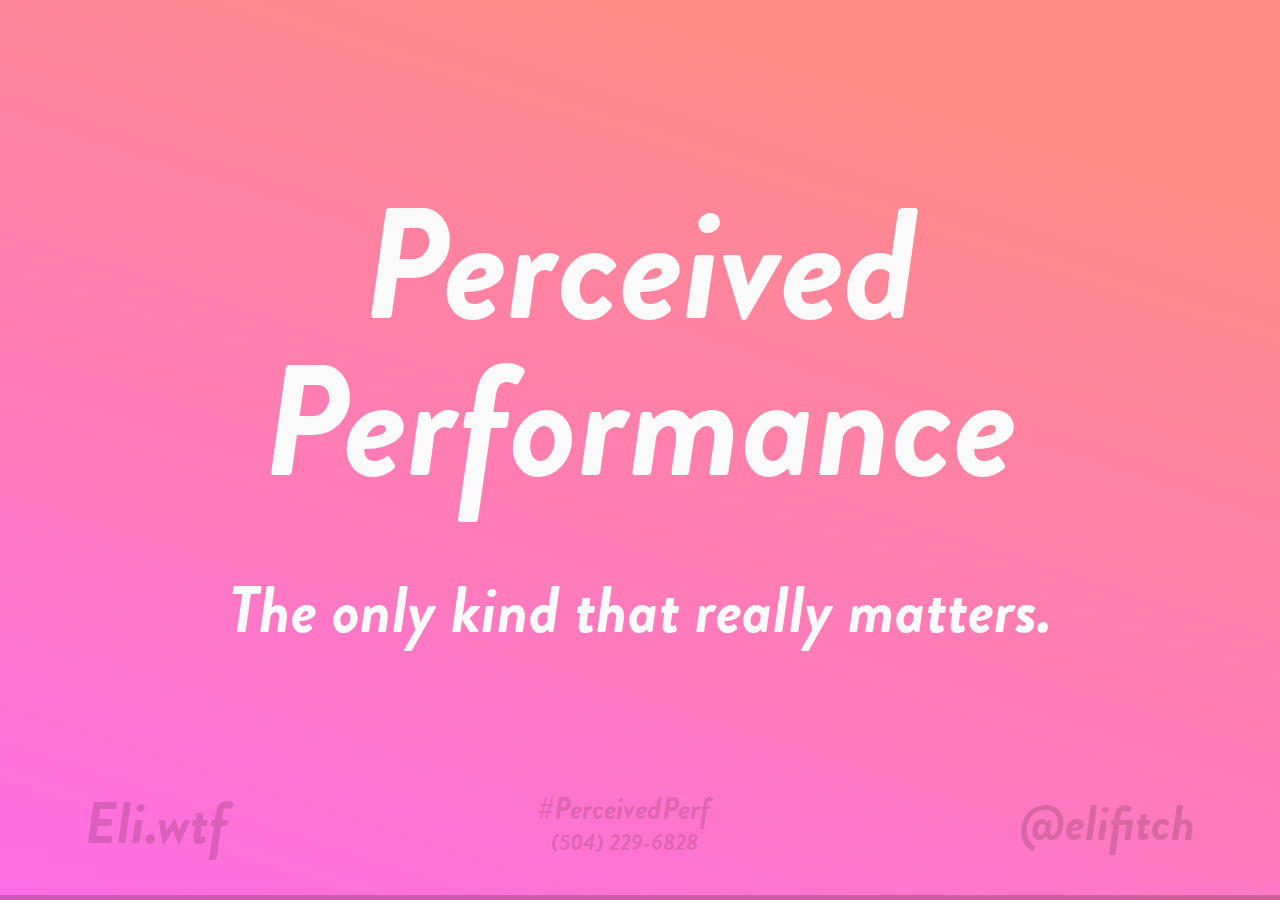
==== commit 1f39fb33: "asdf" ====
--- a/index.html
+++ b/index.html
@@ -32,8 +32,9 @@
 				</section>
 				<section data-background-image="img/pink-orange-gradient.svg" data-state="footer-fade">
 					<h2>#PerceivedPerf</h2>
-					<h3>(504) BAYOU-AT</h3>
+					<h3>(504) 229-6828</h3>
 					<h4 class="fragment">#PerceivedPerf [1-5] [comment]</h4>
+					<h4 class="fragment">Example:</h4>
 					<h4 class="fragment">#PerceivedPerf 5 speaker is v handsome &amp; snappy dresser imo</h4>
 				</section>
 				<section>
@@ -135,7 +136,7 @@
 				</section>
 				<section>
 					<h2>Time differences of <span class="fragment anim-stroke">20%</span> or less are imperceptible.</h2>
-					<h6 class="citation" href="http://torbit.com/blog/2011/11/29/psychology-of-software-performance/">Steve Seow, Microsoft</h6>
+					<h6 class="citation" href="http://torbit.com/blog/2011/11/29/psychology-of-software-performance/" target="_blank">Steve Seow, Microsoft</h6>
 					<aside class="notes">
 						TODO: source????  Which means around 30% is needed to make it feel like a significant improvement.
 					</aside>
@@ -158,12 +159,12 @@
 						We don't live in a blog post, reality is much more like this.
 					</aside>
 				</section>
-				<section>
+				<!-- <section>
 					<h2>We don't live inside of a web performance blog post.</h2>
 					<aside class="notes">
 						30%, especially for a large codebase, can take a very long time to get there, and take a lot of resources.
 					</aside>
-				</section>
+				</section> -->
 				<section>
 					<h2>
 						Focus on the subjective.<br>
@@ -192,7 +193,7 @@
 					<h2>
 						Humans tend to overestimate passive waits by <span class="fragment anim-stroke">36%</span> .
 					</h2>
-					<h6 class="citation">Richard Larson, MIT</h6>
+					<h6 class="citation" href="http://www.jstor.org/stable/171439?seq=1#page_scan_tab_contents" target="_blank">Richard Larson, MIT</h6>
 					<aside class="notes">
 						Humans overestimate passive waits by 36%, per Richard Larson of MIT
 					</aside>
@@ -283,7 +284,7 @@
 				</section>
 				<section>
 					<h2>Takes <span class="fragment anim-stroke">~1 second</span> for<br>flow to be disrupted.</h2>
-					<h6 class="citation">Jakob Nielsen, Neilsen Norman Group</h6>
+					<h6 class="citation" href="https://www.nngroup.com/articles/response-times-3-important-limits/" target="_blank">Jakob Nielsen, Neilsen Norman Group</h6>
 					<aside class="notes">
 						in a pretty famous study Jakob Nielsen of the Nielsen Norman Group showed that it took
 						about 1 sec for peoples flow of thought to be disrupted &amp; for them to mentally transition to a waiting state.
@@ -337,7 +338,7 @@
 				</section>
 				<section>
 					<h2>Uncertain waits feel longer.</h2>
-					<h6 class="citation">David Maister</h6>
+					<h6 class="citation" href="http://www.columbia.edu/~ww2040/4615S13/Psychology_of_Waiting_Lines.pdf" target="_blank">David Maister</h6>
 					<aside class="notes">
 						Postulated by business consultant but confirmed in several studies. If people don't have a sense of how much has elapsed and how much is left.
 					</aside>
@@ -362,11 +363,11 @@
 				<section>
 					<!-- <iframe src="https://codepen.io/EliFitch/full/179fd5d77c41b213e2cb813a047faeaa/" frameborder="0" class="frame"></iframe> -->
 					<iframe src="demos/progress.html" frameborder="0" class="frame"></iframe>
-					<h6 class="citation" style="padding-top: 0">Chris Harrison, Carnegie Mellon</h6>
+					<h6 class="citation" style="padding-top: 0" target="_blank" href="http://www.chrisharrison.net/projects/progressbars2/ProgressBarsHarrison.pdf">Chris Harrison, Carnegie Mellon</h6>
 				</section>
 				<section>
 					<h2>Bars with accelerating<br>bands feel <span class="fragment anim-stroke">12%</span> faster.</h2>
-					<h6 class="citation">Chris Harrison, Carnegie Mellon</h6>
+					<h6 class="citation" target="_blank" href="http://www.chrisharrison.net/projects/progressbars2/ProgressBarsHarrison.pdf">Chris Harrison, Carnegie Mellon</h6>
 					<aside class="notes">
 						Can get that accelerating feel just by applying an ease-in to the animation
 					</aside>
--- a/css/theme/eli-pres.css
+++ b/css/theme/eli-pres.css
@@ -6,9 +6,9 @@
 @import url(https://fonts.googleapis.com/css?family=Lato:400,700,400italic,700italic);
 @font-face {
   font-family: 'brandon grotesque';
-  src: url("../../fonts/brandon-grotesque-blk-it.eot");
+  src: url("../../fonts/brandon_bld_it.eot");
   /* IE9 Compat Modes */
-  src: url("../../fonts/brandon-grotesque-blk-it?#iefix") format("embedded-opentype"), url("../../fonts/brandon-grotesque-blk-it.woff") format("woff"), url("../../fonts/brandon-grotesque-blk-it.ttf") format("truetype"), url("../../fonts/brandon-grotesque-blk-it#db83a1450782399269807c88b8666559") format("svg");
+  src: url("../../fonts/brandon_bld_it?#iefix") format("embedded-opentype"), url("../../fonts/brandon_bld_it.woff") format("woff"), url("../../fonts/brandon_bld_it.ttf") format("truetype"), url("../../fonts/brandon_bld_it#db83a1450782399269807c88b8666559") format("svg");
   /* Legacy iOS */
   font-style: italic;
   font-weight: 800; }
@@ -456,7 +456,7 @@
   height: 100vmin; }
   @media screen and (min-width: 700px) {
     .frame {
-      height: 40vh; } }
+      height: 50vh; } }
 
 .active {
   transition: 0.2s all;
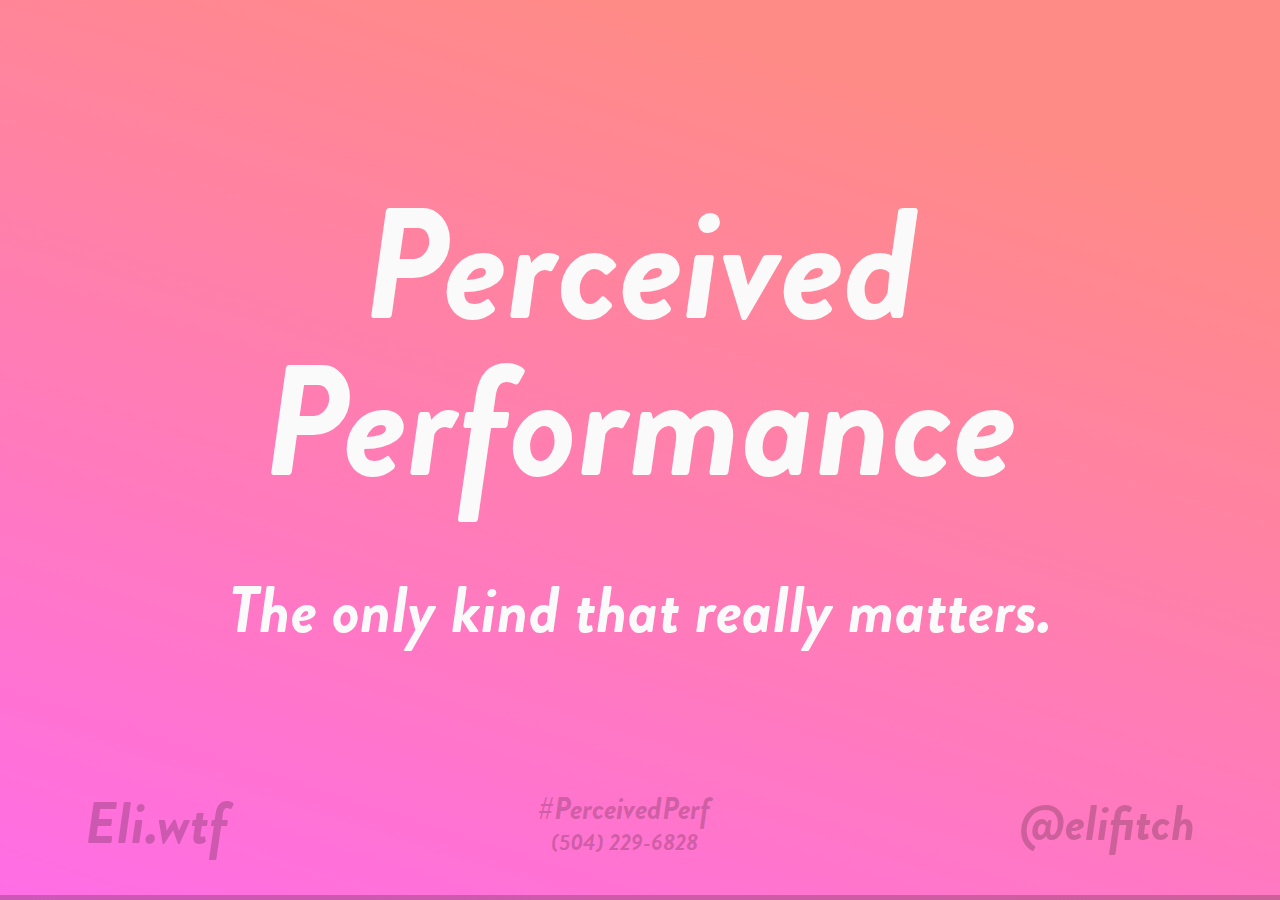
==== commit 01880d2c: "asdf" ====
--- a/index.html
+++ b/index.html
@@ -502,7 +502,7 @@
 					<img src="img/airplane.jpg">
 				</section>
 				<section>
-					<img src="img/baggage-claim-sleep.gif">
+					<img src="img/baggage-claim-sleep.gif" style="width: 50%">
 				</section>
 				<section>
 					<h2 class="emoji">🏃🏃🏃🏃🏃</h2>
@@ -650,8 +650,8 @@
 				</section> -->
 				<section data-background-image="img/pink-orange-gradient.svg">
 					<h1 class="thank-you">Thanks <img class="rad-pointer" src="img/rad-pointer.png" alt=""> y'all!</h1>
-					<h4 style="color: rgba(0,0,0,0.4)">http://assets.eli.wtf/talks/perceived-perf-talk</h4>
-					<h4 style="color: rgba(0,0,0,0.4)">http://eli.wtf/fun</h4>
+					<h4><a class="end-link" href="http://assets.eli.wtf/talks/perceived-perf-talk">http://assets.eli.wtf/talks/perceived-perf-talk</a></h4>
+					<h4><a class="end-link" href="http://eli.wtf/fun">http://eli.wtf/fun</a></h4>
 					<!-- 
 					<h2>y'all!</h2> -->
 				</section>
--- a/css/theme/eli-pres.css
+++ b/css/theme/eli-pres.css
@@ -340,12 +340,16 @@
   background: url("../../img/pink-orange-gradient.svg") repeat;
   background-clip: text;
   -webkit-text-fill-color: transparent;
-  -webkit-background-clip: text; }
+  -webkit-background-clip: text;
+  background-size: 100%; }
 
 .reveal .citation {
   position: absolute;
   padding-top: 1em;
   width: 100%;
+  color: rgba(0, 0, 0, 0.6); }
+
+.reveal .end-link {
   color: rgba(0, 0, 0, 0.6); }
 
 /*********************************************
@@ -389,7 +393,7 @@
   position: absolute;
   bottom: 0em;
   font-style: italic;
-  color: rgba(0, 0, 0, 0.4);
+  color: rgba(0, 0, 0, 0.6);
   font-family: "brandon grotesque", Impact, sans-serif !important;
   font-weight: 800;
   align-items: center; }
@@ -407,7 +411,7 @@
   color: inherit; }
 
 html.footer-fade .footer {
-  color: rgba(0, 0, 0, 0.15); }
+  color: rgba(0, 0, 0, 0.2); }
 
 /*********************************************
  * UTILS
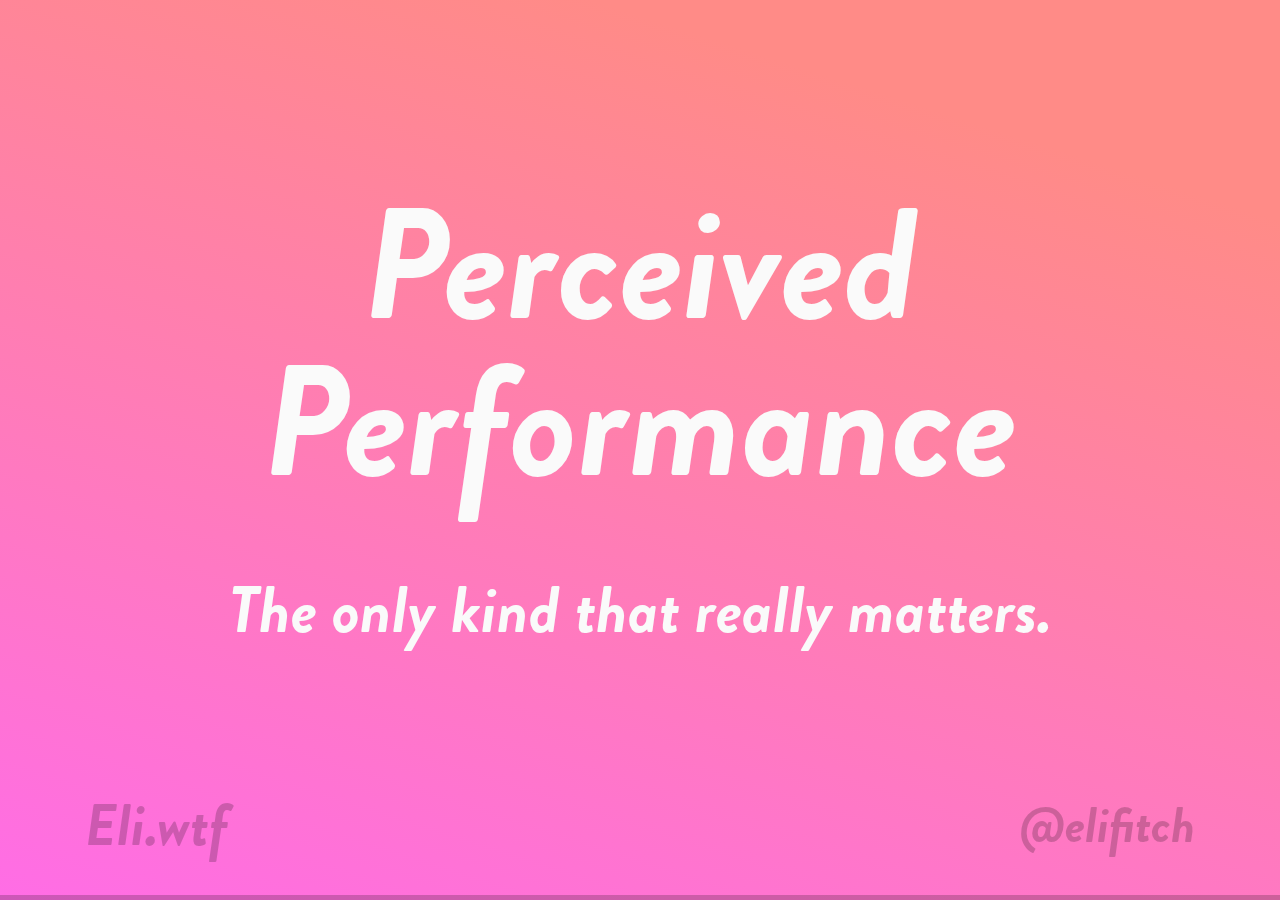
==== commit 44a2bd4a: "print stuff, notes" ====
--- a/index.html
+++ b/index.html
@@ -31,12 +31,15 @@
 					<h3>The only kind that really matters.</h3>
 				</section>
 				<section data-background-image="img/pink-orange-gradient.svg" data-state="footer-fade">
+					<h2>Since there's no recording of this talk, press 'S' for speaker notes!sdfasdfaaasdfaaasdf</h2>
+				</section>
+				<!-- <section data-background-image="img/pink-orange-gradient.svg" data-state="footer-fade">
 					<h2>#PerceivedPerf</h2>
 					<h3>(504) 229-6828</h3>
 					<h4 class="fragment">#PerceivedPerf [1-5] [comment]</h4>
 					<h4 class="fragment">Example:</h4>
 					<h4 class="fragment">#PerceivedPerf 5 speaker is v handsome &amp; snappy dresser imo</h4>
-				</section>
+				</section> -->
 				<section>
 					<h2>Hi, I'm Eli.</h2>
 					<h4 class="fragment">I make weird stuff on the internet</h4>
@@ -45,6 +48,11 @@
 					<img class="st-logo" src="img/st.svg" alt="">
 					<img class="st-logo fragment" src="img/codepen.svg" alt="">
 					<img class="st-logo fragment" src="img/skull-fella.png" alt="">
+					<aside class="notes">
+						<p>I lead a team of amazing developers making a WebGL event space diagramming app for Social Tables, a startup in Washington, DC.</p>
+						<p>I also co-organize the DC Codepen Meetup.</p>
+						<p>I love to make 3d art, animations, and games in my free time.</p>
+					</aside>
 				</section>
 				<section>
 					<div class="list">
@@ -56,6 +64,15 @@
 							<li class="fragment">Techniques to manage passive waiting time</li>
 							<li class="fragment">Predictive design</li>
 						</ul>
+						<aside class="notes">
+							<p>Agenda:</p>
+							<ul>
+								<li>Why focusing on perceived performance over objective performance is often a good idea.</li>
+								<li>How people sense time.</li>
+								<li>How to use what we learn about how humans sense time to make waiting/loading time less parinful</li>
+								<li>Predictive design: the sneaky art of predicting user behavior and loading things in the background before they're required.</li>
+							</ul>
+						</aside>
 					</div>
 				</section>
 				<section data-background-image="img/pink-orange-gradient.svg" data-state="footer-fade">
@@ -68,15 +85,19 @@
 						<br>
 						<span class="fragment">is a matter of time.</span>
 					</h2>
-					<aside class="notes">We talk about web performance in terms of time. Seconds to first paint, latency, download speed, etc </aside>
+					<aside class="notes">
+						<p>We talk about web performance in terms of time. Seconds to first paint, latency, download speed, etc.</p>
+					</aside>
 				</section>
 				<section>
 					<h2>Time is a funny thing.</h2>
 					<img src="img/thinky.png" class="transparent" alt="" style="width: 3em;">
 					<aside class="notes">
-						It means different things to different ppl
-						It expands and contracts
-						It's really hard to estimate, just ask any developer
+						<ul>
+							<li>Time changes with the situation</li>
+							<li>It speeds up and slows down.</li>
+							<li>It's really hard to estimate, etc</li>
+						</ul>
 					</aside>
 				</section>
 				<!-- <section>
@@ -86,7 +107,7 @@
 				<section>
 					<img src="img/dmv.jpg" alt="">
 					<aside class="notes">
-						Anyone who's ever been to the DMV can tell you, it can even stand completely still, run backwards, and tear apart the fabric of reality
+						<p>Anyone who's ever been to the DMV can tell you, it can even stand completely still, run backwards, and tear apart the fabric of reality</p>
 					</aside>
 				</section>
 				<!-- <section>
@@ -114,49 +135,51 @@
 						<span class="fragment">Subjective time</span>
 					</h2>
 					<aside class="notes">
-						There are really two different types of "time".  The time we observe is so different from the time we measure.
-						Key distinction. The difference between what a clock and what a human observes.
-						The difference between a timer and watching the pot of water boil
+						<p>At the heart of this is the difference between objective and subjective time.</p>
+						<p>Objective time is what a clock measures and subjective time is what we all perceive.</p>
 					</aside>
 				</section>
 				<section>
 					<h2>We optimize for objective time<br><span class="fragment">but that isn't very efficient.</span></h2>
 					<aside class="notes">
-						Objective time is easy to measure, that's why we focus on it.
-
-						But if the goal is to make our shit feel fast, just addressing objective time is not very efficient.
+						<p>When users report that our app is slow, we usually focus on making it objectively faster. Reducing load time by a certain percentage, etc.</p>
+						<p>Objective time is easy to measure, that's why we focus on it.</p>
+						<p>But if the goal is to make our shit feel fast, just addressing objective time is not very efficient.</p>
 					</aside>
 				</section>
 				<section>
 					<h2>Just Noticeable Difference.</h2>
 					<aside class="notes">
-						The field of Psychophysics, the raddest name for a science btw, has this concept of just noticeable difference.
-						Basically any human observable phenomena needs to pass a threshhold or else they'll just say "seems about the same to me"
+						<p>The field of Psychophysics, the raddest name for a science btw, has this concept of just noticeable difference.</p>
+						<p>Any human observable phenomena needs to have a certain level of difference in order for that difference to be noticieable.</p>
+						<p>If you show someone two light bulbs, and ask which is brighter, a bulb will have to be some level of brightness above the other for the difference to be perceptible.</p>
 					</aside>
 				</section>
 				<section>
 					<h2>Time differences of <span class="fragment anim-stroke">20%</span> or less are imperceptible.</h2>
 					<h6 class="citation" href="http://torbit.com/blog/2011/11/29/psychology-of-software-performance/" target="_blank">Steve Seow, Microsoft</h6>
 					<aside class="notes">
-						TODO: source????  Which means around 30% is needed to make it feel like a significant improvement.
+						<p>Steve Seow of microsoft found that the JND threshold for time is about 20%.</p>
+						<p>So if your app is slow, and you focus on improving objective speed, it'll have to be 20% faster than before for the difference to even be noticeable.</p>
 					</aside>
 				</section>
 				<section>
 					<h2>Shoot for <span class="fragment anim-stroke">30%</span> speedup.</h2>
 					<aside class="notes">
-						Which means around 30% is needed to make it feel like a significant improvement.
+						<p>Which means around 30% is needed to make it feel like an impactful improvement.</p>
 					</aside>
 				</section>
 				<section>
 					<h2>We don't live inside of a web performance blog post.</h2>
 					<aside class="notes">
-						30%, especially for a large codebase, can take a very long time to get there, and take a lot of resources.
+						<p>We don't usually get to exert absolute control over everything, especially in a large codebase.</p>
 					</aside>
 				</section>
 				<section>
 					<img src="img/fucked-down-here.gif" alt="" style="width: 60%">
 					<aside class="notes">
-						We don't live in a blog post, reality is much more like this.
+						<p>In fact our jobs are often times a lot more like this.</p>
+						<p>A 30% speedup, especially for a large codebase, can take a lot of resources &amp; coordination to achieve.</p>
 					</aside>
 				</section>
 				<!-- <section>
@@ -171,13 +194,12 @@
 						Better <span class="emoji">💥</span> for <span class="emoji">🤑</span>.
 					</h2>
 
-					<aside class="notes">The types of scenarios considered in many web performance studies/examples are really clean slate/pie in the sky scenarios that don't acknowledge the constraints within which we as devs operate. Sometimes you don't have a great deal of control over asset delivery, your application requires long asynchronous processes that cannot be easily improved, etc. We sell ourselves short by focusing on improving objective time when we can sometimes make much greater strides to how fast our apps &amp; sites *feel* without improving their actual speed at all.</aside>
+					<aside class="notes">
+						<p>Sometimes you don't have a great deal of control over asset delivery, your application requires long asynchronous processes that cannot be easily improved, etc. We sell ourselves short by focusing on improving objective time when we can sometimes make much greater strides to how fast our apps &amp; sites *feel* without improving their actual speed at all.</p>
+					</aside>
 				</section>
 				<section data-background-image="img/pink-orange-gradient.svg" data-state="footer-fade">
-					<h1 class="title">How Humans<br>Perceive Time</h1>
-					<aside class="notes">
-						TODO: fix title
-					</aside>
+					<h1 class="title">How Humans<br>Sense Time</h1>
 				</section>
 				<section>
 					<h2>
@@ -186,7 +208,8 @@
 						<span class="fragment">Passive phase</span>
 					</h2>
 					<aside class="notes">
-						Active phase characterized by a high level of mental activity, passive phase by a high level of thumb twiddling.
+						<p>Activities tend to be divided into active and passive phases.</p>
+						<p>Active phase characterized by a high level of mental activity, passive phase by a high level of thumb twiddling.</p>
 					</aside>
 				</section>
 				<section>
@@ -195,7 +218,7 @@
 					</h2>
 					<h6 class="citation" href="http://www.jstor.org/stable/171439?seq=1#page_scan_tab_contents" target="_blank">Richard Larson, MIT</h6>
 					<aside class="notes">
-						Humans overestimate passive waits by 36%, per Richard Larson of MIT
+						<p>Humans overestimate passive waits by 36%, per Richard Larson of MIT</p>
 					</aside>
 				</section>
 				<section>
@@ -205,7 +228,7 @@
 						<span class="fragment emoji u-inline-block u-pt-04">🚐🚗🚐</span>
 					</h2>
 					<aside class="notes">
-						Riding your bike a half hour to work can seem shorter than a 20 minute drive spent sitting in traffic.
+						<p>We've all been in that situation where the faster route involves sitting in traffic on a main route, but it feels much faster to scoot along through side streets, even if it does take a few more minutes to get there.</p>
 					</aside>
 				</section>
 				<section>
@@ -215,11 +238,7 @@
 						<span class="fragment emoji u-inline-block u-pt-04">🕐🌮🕑🌮🕒</span>
 					</h2>
 					<aside class="notes">
-						Some examples of how events break down into their active and passive phases.
-
-						Think of waiting for food. Hemming and hawwing deciding what you want to eat doesn't really feel like time stretches on for ages, but waiting for a server to bring your food somehow does.
-
-						On the web, the distinction can be filling out a form, and waiting for your order to be approved.
+						<p>Think of waiting for food. Hemming and hawwing deciding what you want to eat doesn't really feel like time stretches on for ages, but waiting for a server to bring your food somehow does.</p>
 					</aside>
 				</section>
 				<!-- <section>
@@ -253,7 +272,7 @@
 						</ul>
 					</div>
 					<aside class="notes">
-						
+						<p>Know that we know a bit about how people sense time, we can do these two things to make things feel faster</p>
 					</aside>
 				</section>
 				<section data-background-image="img/pink-orange-gradient.svg" data-state="footer-fade">
@@ -274,8 +293,13 @@
 						</ul>
 					</div>
 					<aside class="notes">
-						There are a lot of little things we can do to make passive waiting less shitty,
-						I believe these 4 provide the most impact
+						<p>These are my 4 favorite ways to manage user waiting time</p>
+						<ul>
+							<li>Respond immediately.</li>
+							<li>Let users know where they are in the waiting process; how much time is elapsed and how much is left to go.</li>
+							<li>Especially with long waits, keeping user attention focused on other things.</li>
+							<li>Render minimum viable layout, to get users out of a passive phase and into an interactive, usable page ASAP</li>
+						</ul>
 					</aside>
 				</section>
 				<section>
@@ -286,15 +310,13 @@
 					<h2>Takes <span class="fragment anim-stroke">~1 second</span> for<br>flow to be disrupted.</h2>
 					<h6 class="citation" href="https://www.nngroup.com/articles/response-times-3-important-limits/" target="_blank">Jakob Nielsen, Neilsen Norman Group</h6>
 					<aside class="notes">
-						in a pretty famous study Jakob Nielsen of the Nielsen Norman Group showed that it took
-						about 1 sec for peoples flow of thought to be disrupted &amp; for them to mentally transition to a waiting state.
-					</aside>
-					<!-- <h4 class="fragment">So this simple change gets you half way to the 20% threshhold!</h4> -->
+						<p>In a pretty famous study Jakob Nielsen of the Nielsen Norman Group showed that it takes about 1 sec for peoples flow of thought to be disrupted &amp; for them to mentally transition to a waiting state.</p>
+					</aside>
 				</section>
 				<section>
 					<h2>Let's pack as much loading into that 1 second as possible.</h2>
 					<aside class="notes">
-						If it takes 1 sec for ppl to even realize they're waiting, lets pack as much as possible into that 1 second.
+						<p>If it takes 1 sec for ppl to even consciously realize they're waiting, lets pack as much as possible into that 1 second.</p>
 					</aside>
 				</section>
 				<section>
@@ -304,32 +326,31 @@
 						<span class="fragment">Click event</span>
 					</h2>
 					<aside class="notes">
-						One of my favorite ways to do that is replacing click events with mousedown events.
-						Click events actually fire not when the mouse button goes down, but when it comes back up again.
-						So there's this gap when the user has clicked down, but the click event has yet to fire.
+						<p>One of my favorite ways to do that is replacing click events with mousedown (and touchstart) events.</p>
+						<p>Click events actually fire not when the mouse button goes down, but when it comes back up again.</p>
+						<p>So there's this gap when the user has clicked down, but the click event has yet to fire.</p>
+						<p>We can load things when the mouse button goes down, and only display them when the click event fires as the user releases their mouse button.</p>
 					</aside>
 				</section>
 				<section>
 					<iframe src="demos/mousedown.html" frameborder="0" class="frame"></iframe>
 					<aside class="notes">
-						
+						<p>Made a little demo to show how long users usually hold their mouse buttons down.</p>
 					</aside>
 				</section>
 				<section>
 					<h2>Mousedown gives you a<br><span class="fragment anim-stroke">100-150ms</span> head start.</h2>
 					<aside class="notes">
-						
+						<p>Folks tend to hold their mouse buttons down for 100-150ms; Found this through research on mechanical turk.</p>
 					</aside>
 				</section>
 				<section>
 					<h2>Stay <span class="active">:active,</span> kids!</h2>
 					<h4 class="fragment">Animation duration sweet spot is 150-200ms.</h4>
 					<aside class="notes">
-						Active states function just like hoverstates, but they fire when an element is clicked.
-						They immediately give your app a sense of immediacy and responsiveness which helps to keep the user's thought flow uninterrupted.
-						
-						If you set the active animation duration to 150-200ms, people will keep their mouse button pressed for the full duration of the animation, so you can coax them into giving us a longer head start from our mousedown event.
-
+						<p>Active states function just like hoverstates, but they fire when an element is clicked.</p>
+						<p>They immediately give your app a sense of immediacy and responsiveness which helps to keep the user's thought flow uninterrupted.</p>
+						<p>If you set the active animation duration to 150-200ms, people will keep their mouse button pressed for the full duration of the animation; so instead of holding their mouse button down for 100-150ms, they hold it down for 150-200ms. You end up coaxing them into giving us a longer head start from our mousedown event.</p>
 					</aside>
 				</section>
 				<section>
@@ -340,7 +361,7 @@
 					<h2>Uncertain waits feel longer.</h2>
 					<h6 class="citation" href="http://www.columbia.edu/~ww2040/4615S13/Psychology_of_Waiting_Lines.pdf" target="_blank">David Maister</h6>
 					<aside class="notes">
-						Postulated by business consultant but confirmed in several studies. If people don't have a sense of how much has elapsed and how much is left.
+						<p>Postulated by business consultant David Maister but confirmed in several studies. If people don't have a sense of how much has elapsed and how much is left, the wait feels longer.</p>
 					</aside>
 				</section>
 				<section>
@@ -349,7 +370,7 @@
 					</h2>
 
 					<aside class="notes">
-						Honestly?  Someone much smarter than me could probably give an entire talk on progress bars alone. Progress bars with a counter running band animation have the appearance of running faster [[TODO MEDIA: include anim]]
+						<p>This is a job for progress bars!</p>
 					</aside>
 				</section>
 				<section>
@@ -357,19 +378,24 @@
 					<h2 class="fragment anim-bounce"><span>A</span><span>n</span><span>i</span><span>m</span><span>a</span><span>t</span><span>i</span><span>o</span><span>n</span><span>&nbsp;</span><span>m</span><span>a</span><span>k</span><span>e</span><span>s</span><span>&nbsp;</span><span>a</span><span>&nbsp;</span><span>d</span><span>i</span><span>f</span><span>f</span><span>e</span><span>r</span><span>e</span><span>n</span><span>c</span><span>e</span><span>.</span></h2>
 
 					<aside class="notes">
-						Honestly?  Someone much smarter than me could probably give an entire talk on progress bars alone. Progress bars with a counter running band animation have the appearance of running faster [[TODO MEDIA: include anim]]
+						<p>Progress bars are not all created equal, and certain animations can make them feel faster.</p>
 					</aside>
 				</section>
 				<section>
 					<!-- <iframe src="https://codepen.io/EliFitch/full/179fd5d77c41b213e2cb813a047faeaa/" frameborder="0" class="frame"></iframe> -->
 					<iframe src="demos/progress.html" frameborder="0" class="frame"></iframe>
 					<h6 class="citation" style="padding-top: 0" target="_blank" href="http://www.chrisharrison.net/projects/progressbars2/ProgressBarsHarrison.pdf">Chris Harrison, Carnegie Mellon</h6>
+					<aside class="notes">
+						<p>Chris Harrison, a grad student at Carnegie Mellon found that progress bars with bands that animate in the opposite direction of the progress make the bar seem to fill faster.</p>
+						<p>Same principle of being on a train, and another train is coming by the opposite direction, you look out the window to see the other train whizzing by, and it seems like you're going twice as fast.</p>
+						<p>In a followup study he found that if those bands accellerate, the bar feels faster still. Can get that accelerating feel just by applying an ease-in to the animation.</p>
+					</aside>
 				</section>
 				<section>
 					<h2>Bars with accelerating<br>bands feel <span class="fragment anim-stroke">12%</span> faster.</h2>
 					<h6 class="citation" target="_blank" href="http://www.chrisharrison.net/projects/progressbars2/ProgressBarsHarrison.pdf">Chris Harrison, Carnegie Mellon</h6>
 					<aside class="notes">
-						Can get that accelerating feel just by applying an ease-in to the animation
+						<p>He found that they feel 12% faster.  So just from this one change we can get half way to our Just Noticeable Difference threshold.</p>
 					</aside>
 				</section>
 
@@ -384,9 +410,11 @@
 					</div>
 
 					<aside class="notes">
-						Any action taking less than 1 or so seconds doesn't need an indicator at all, thought is uninterrupted.
-						1-3 seconds displaying a spinner or basic prog is preferable. Don't want to include lots of explanation and distract users from the task at hand
-						3-10 Now you want to have progress bars with explanation text and/or animation
+						<ul>
+							<li>Any action taking less than 1 or so seconds doesn't need an indicator at all, thought is uninterrupted.  By showing an indicator here, you're taking their focus away from the action they just took and forcing them to focus on the fact that they have to wait for the app to respond. So you are in effect making the app feel *slower*.</li>
+							<li>1-3 seconds displaying a progress bar is preferable. Don't need to include lots of written explanation as to what the app is doing, since this is within the window where most people still have patience for what the app is doing.</li>
+							<li>3-10s? Include an explanation as to what the app is doing. These durations can seem unreasonable if you don't explain to the user what is happening.</li>
+						</ul>
 					</aside>
 				</section>
 				<section>
@@ -659,7 +687,7 @@
 
 			<div class="footer">
 				<a class="footer__logo" href="http://eli.wtf/" target="_blank">Eli.wtf</a>
-				<span href="" class="footer__small">#PerceivedPerf<br><span class="footer__small">(504) 229-6828</span></span>
+				<!-- <span href="" class="footer__small">#PerceivedPerf<br><span class="footer__small">(504) 229-6828</span></span> -->
 				<a class="footer__social" href="http://twitter.com/elifitch" target="_blank">@elifitch</a>
 			</div>
 		</div>
--- a/css/theme/eli-pres.css
+++ b/css/theme/eli-pres.css
@@ -652,3 +652,6 @@
     transform: rotate(0deg); }
   100% {
     transform: rotate(360deg); } }
+
+.print-pdf .reveal .slides {
+  background-color: #171717; }
